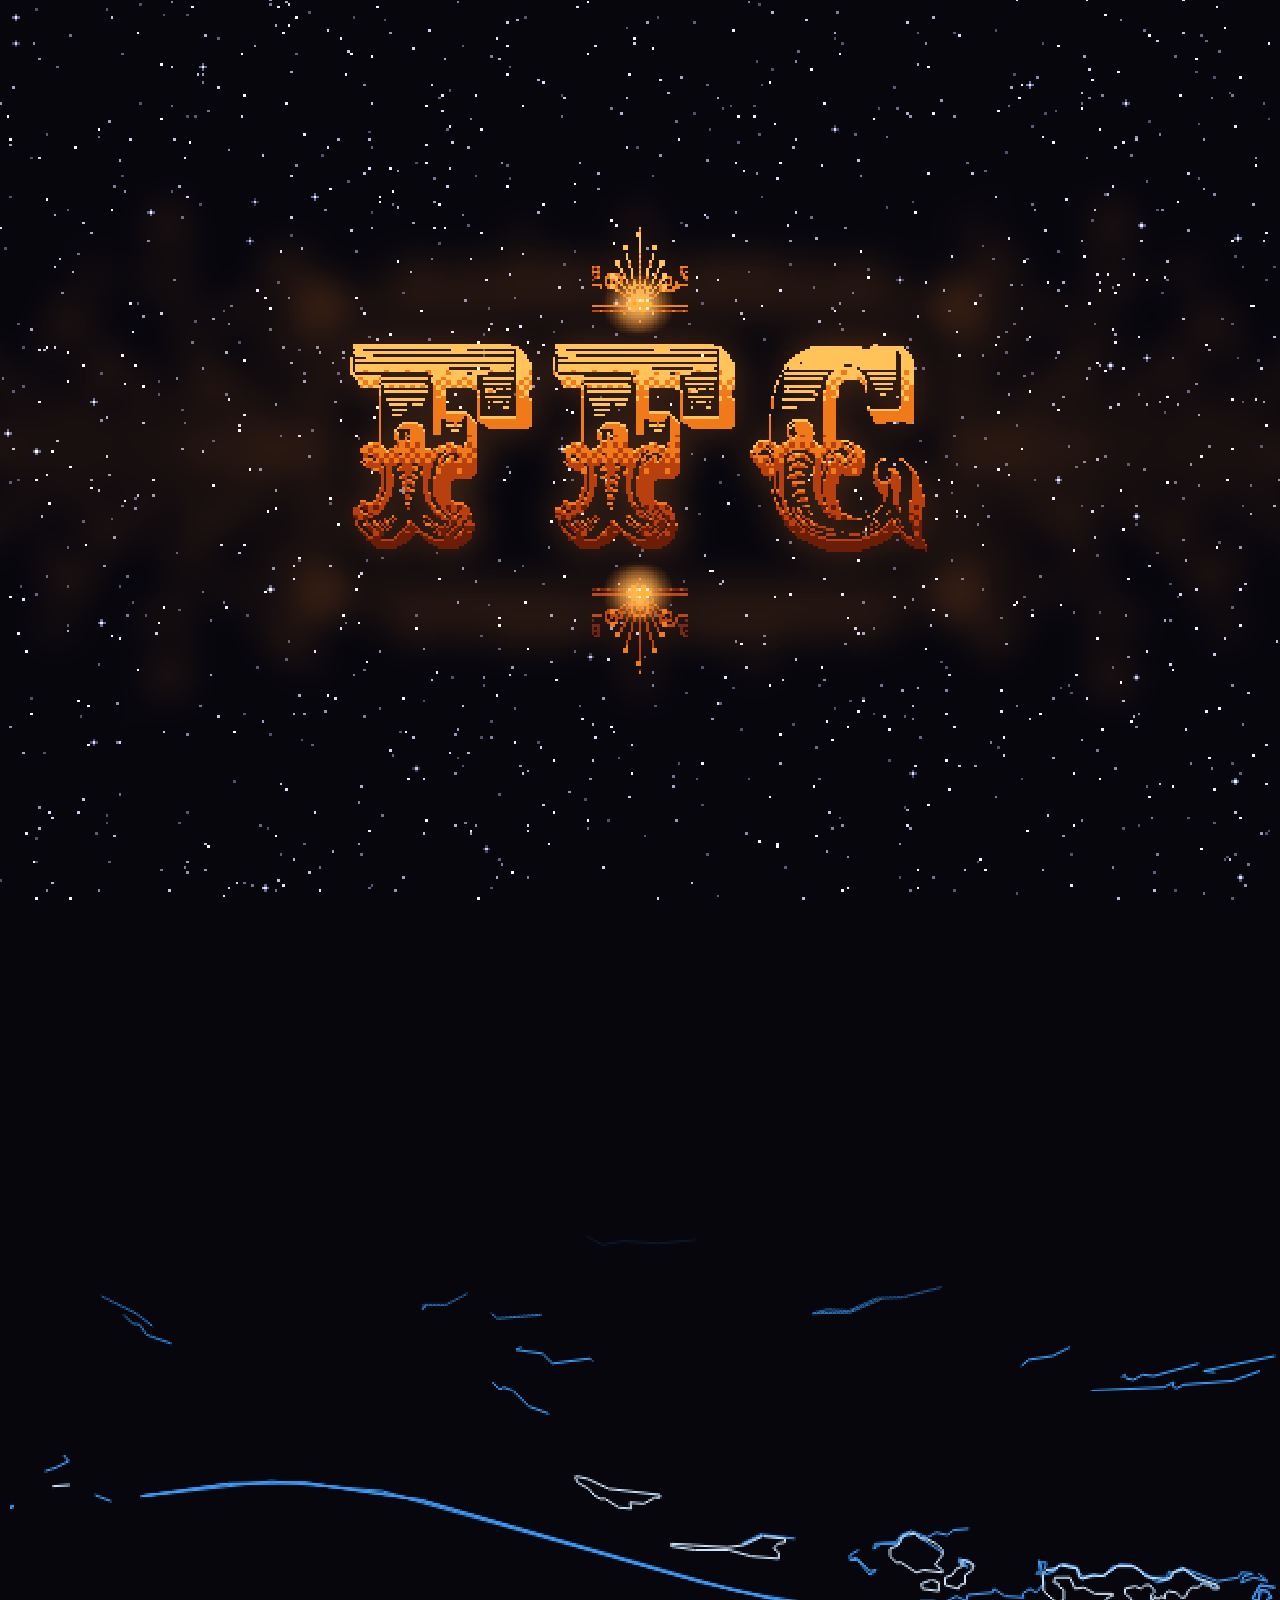
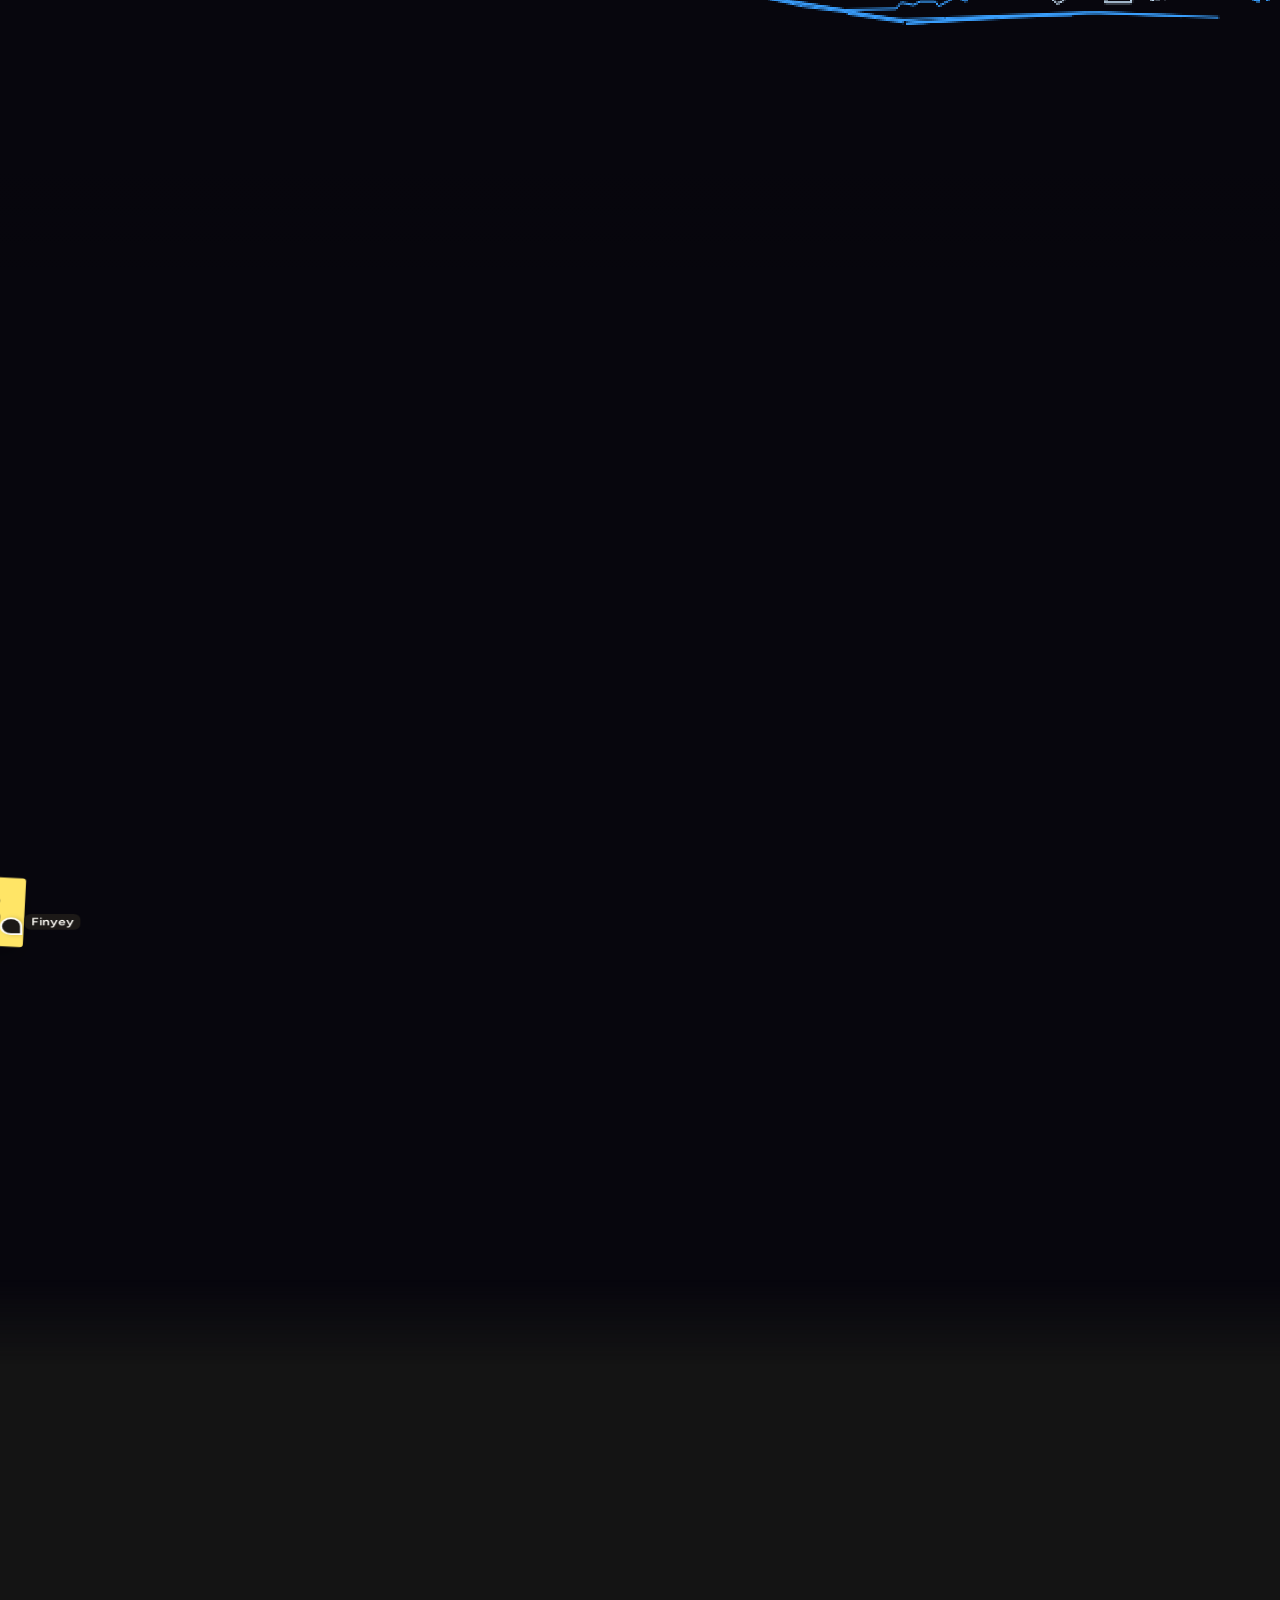
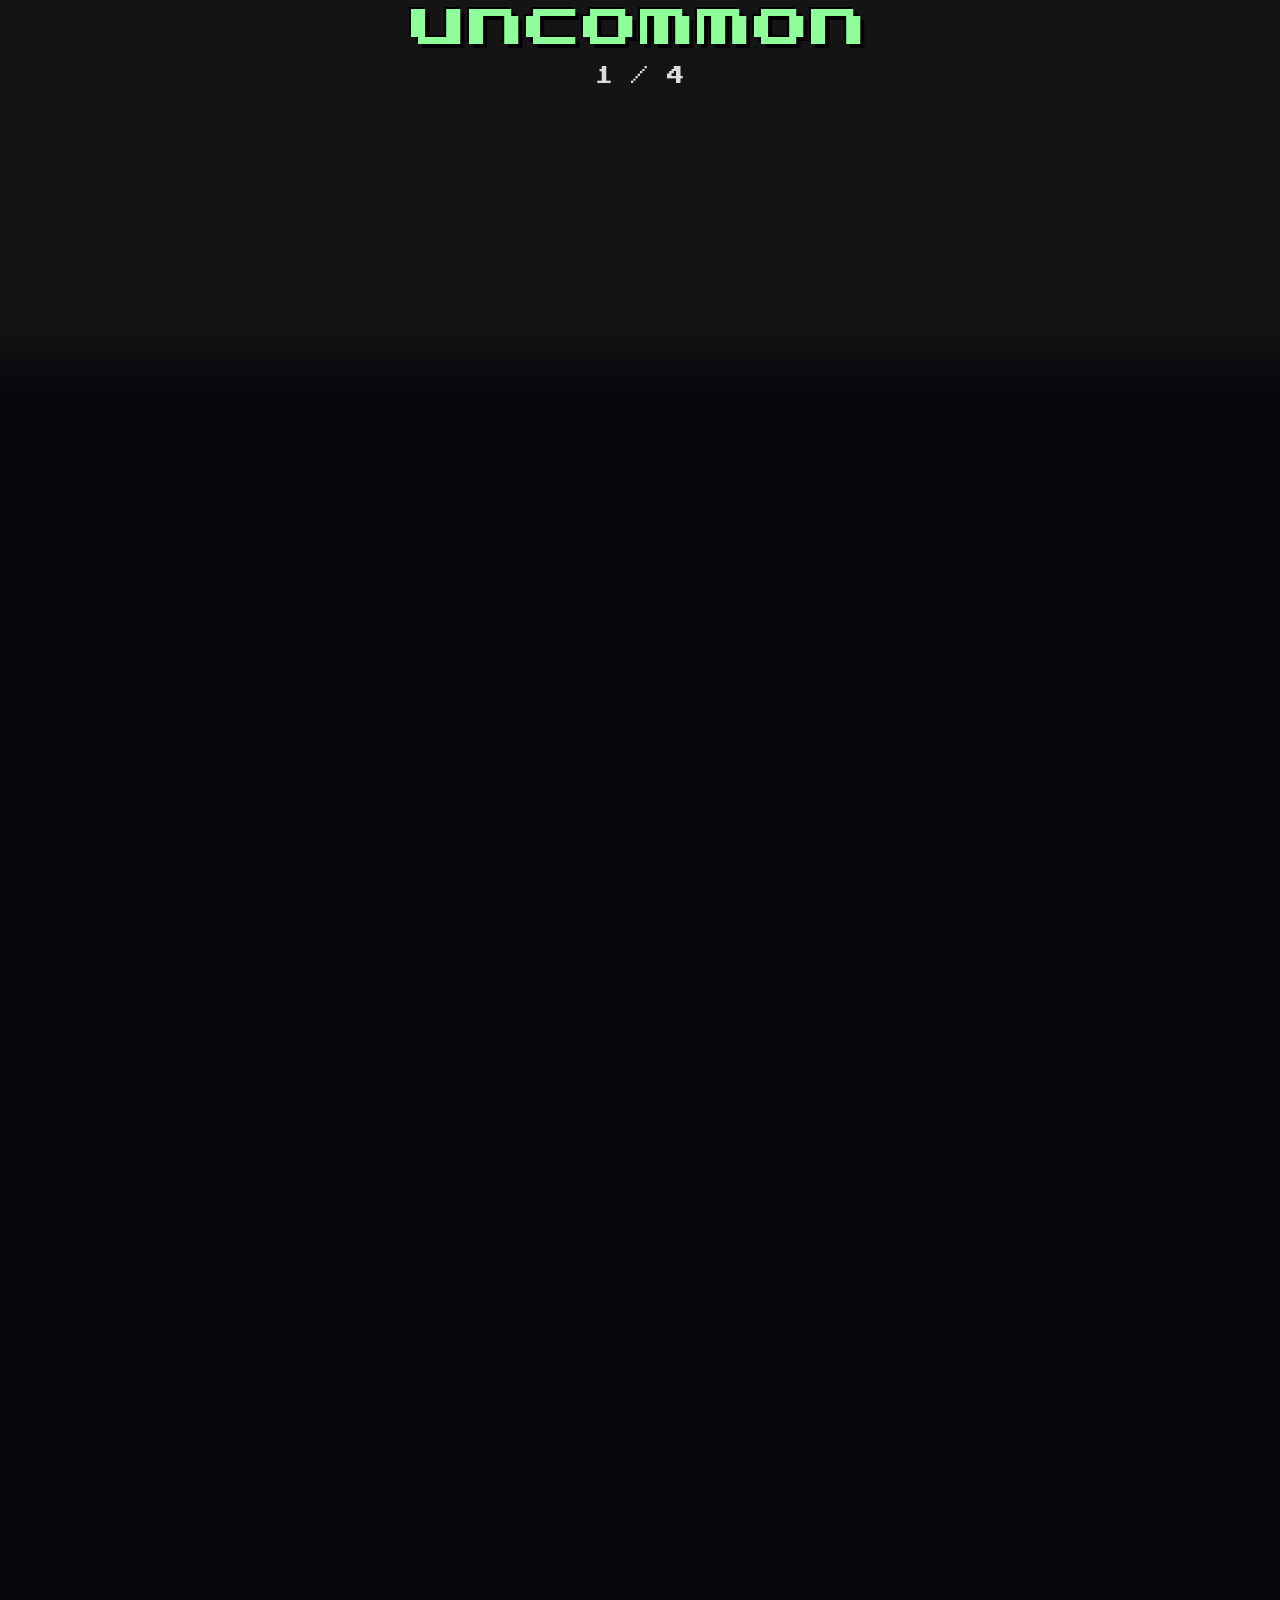
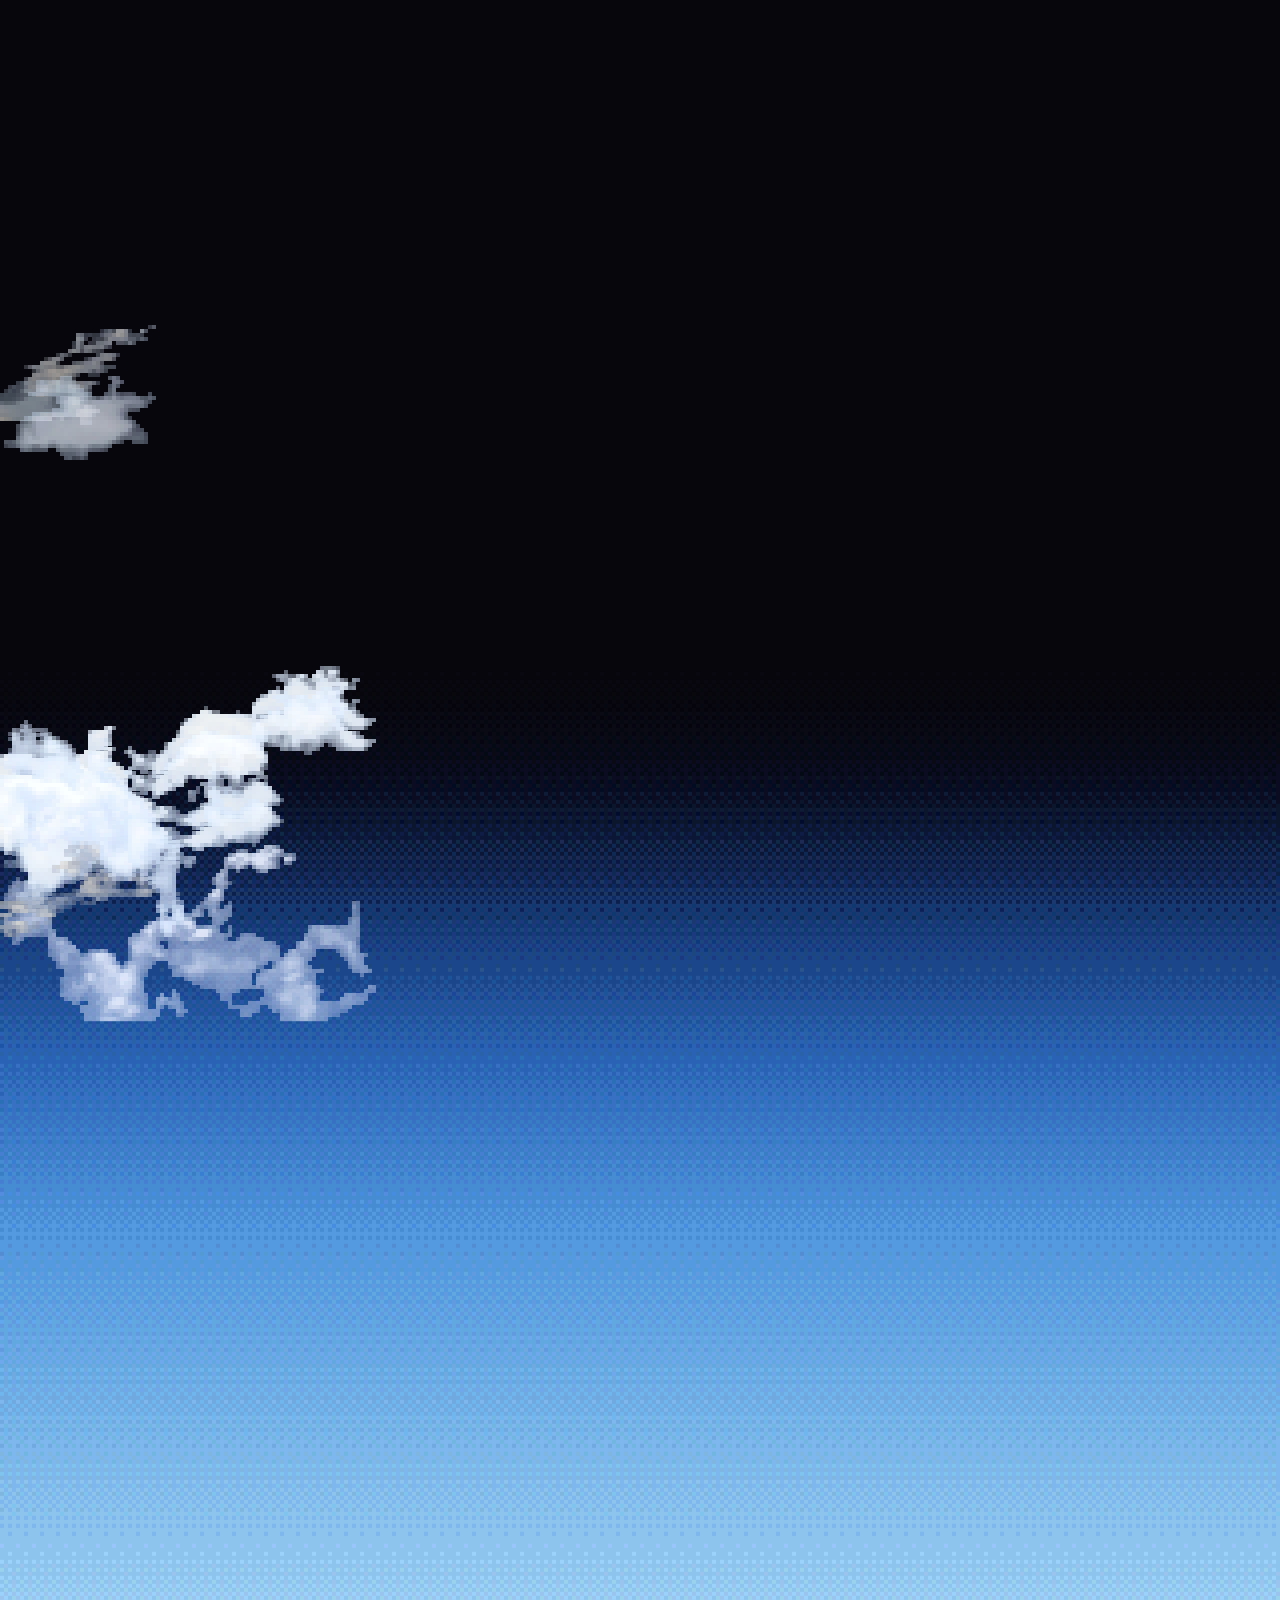
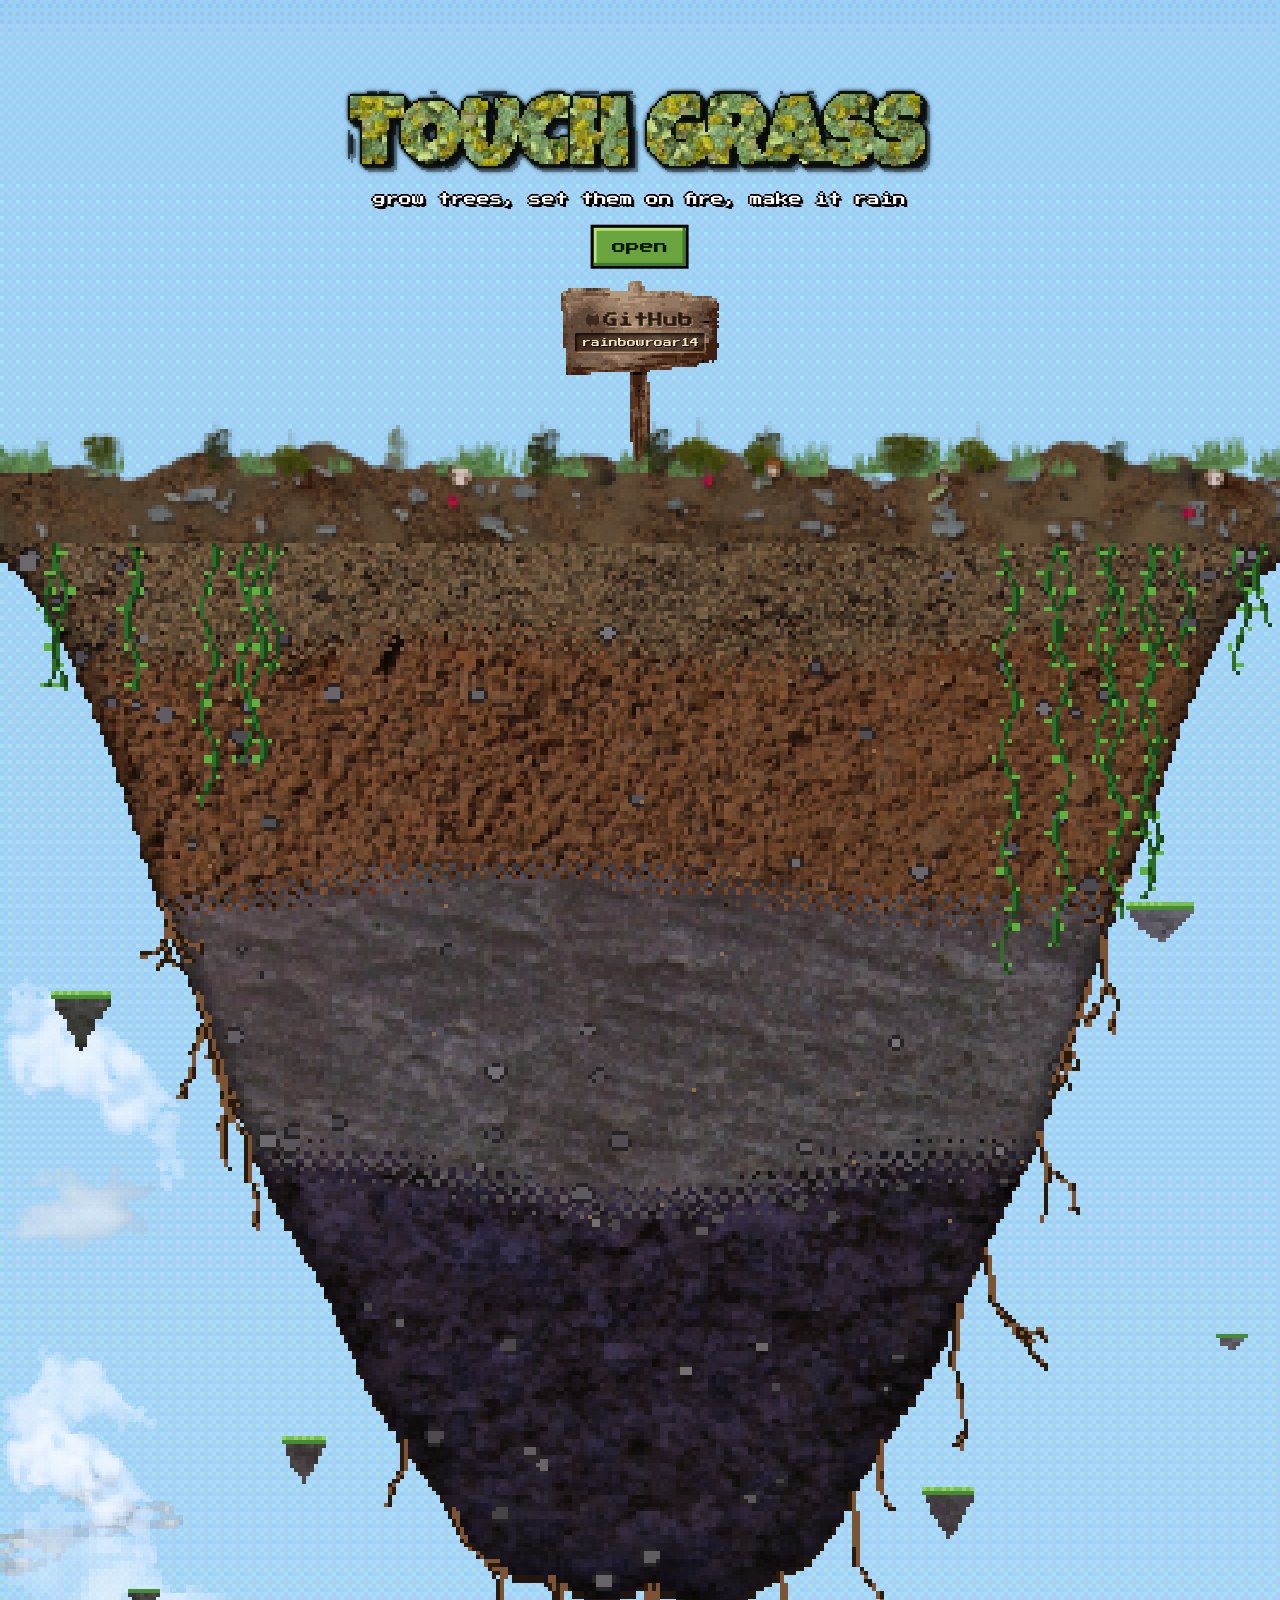
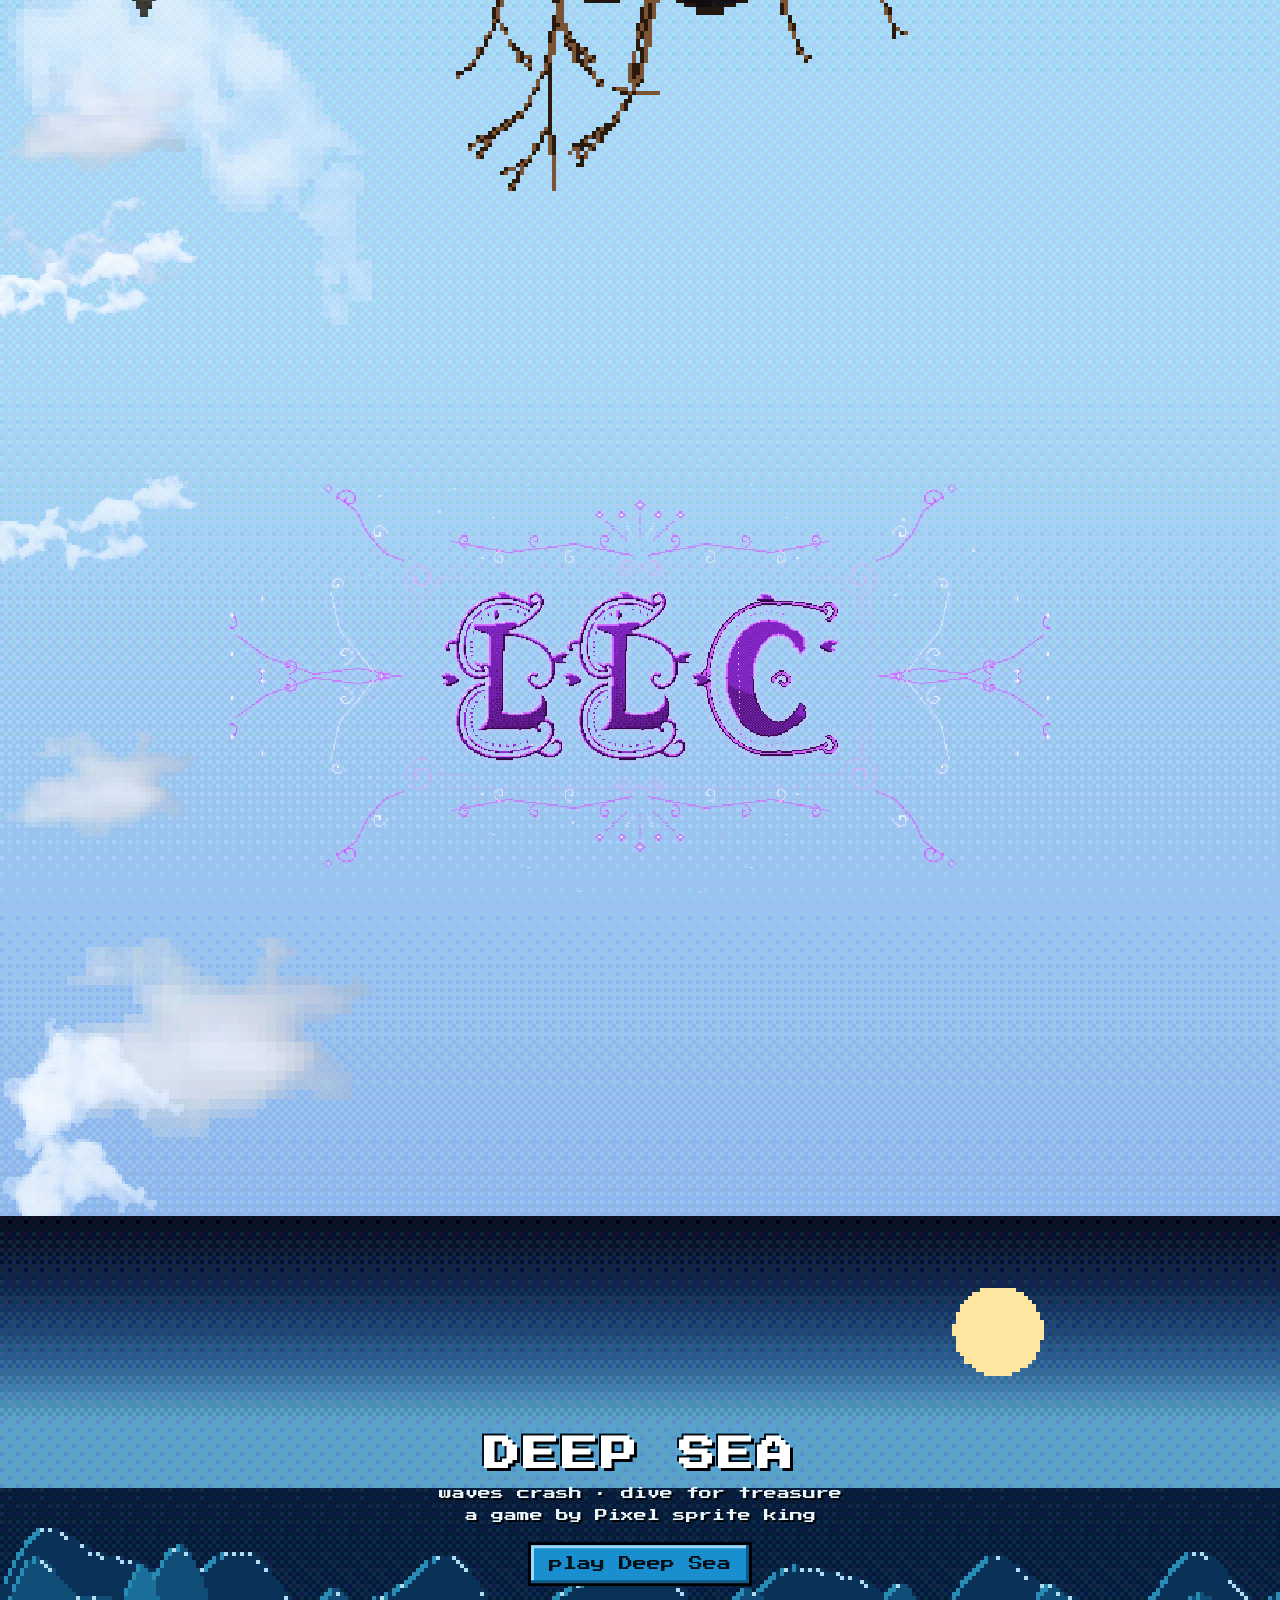
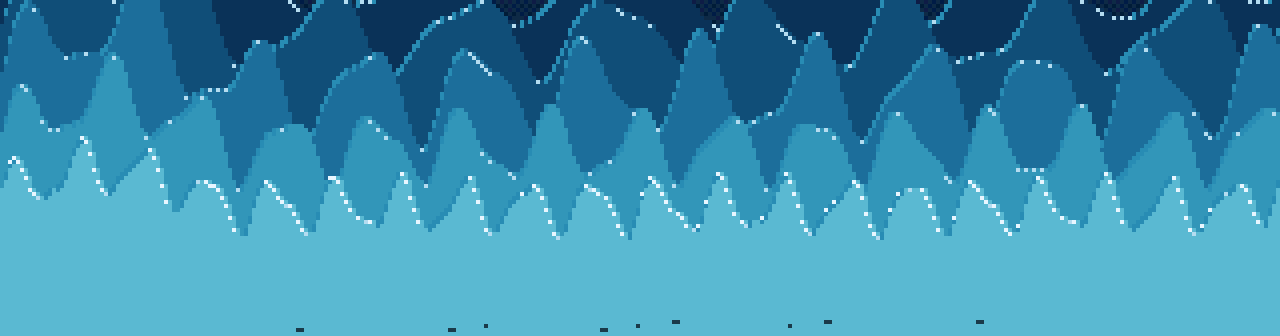
==== index.html @ b5d59c5d "Publish Cooper City hub and Deep Sea on GitHub Pages. Unpack the FFC rootsite at the repo root and t" ====
<!DOCTYPE html>
<html class="nojs" lang="en">
<head><script>document.documentElement.classList.remove("nojs")</script>
<meta charset="utf-8">
<meta name="viewport" content="width=900">
<title>FFC</title>
<link rel="icon" href="data:,">
<style>
html,body{margin:0;background:#07060d;overflow-x:hidden}
:root{--u:min(1vh,.5625vw);--ce:calc(calc(400 * var(--u)) + max(calc(100 * var(--u)),560px));--th:max(calc(74 * var(--u)),500px);--ic:calc(100vw * 470 / 480 + 20px);--ih:calc(var(--ic) * 2.5);--lh:max(calc(130 * var(--u)),1000px);--wh:max(calc(90 * var(--u)),720px)}
body{height:calc(var(--ce) + 900px + var(--th) + var(--ih) + var(--lh) + var(--wh))}
#hint{position:fixed;left:50%;bottom:28px;transform:translateX(-50%);color:#fff;font:500 13px/1.2 system-ui,-apple-system,'Segoe UI',Roboto,Helvetica,Arial,sans-serif;letter-spacing:.12em;text-transform:lowercase;text-align:center;opacity:0;transition:opacity .6s ease;pointer-events:none;user-select:none}
#hint svg{display:block;margin:6px auto 0;animation:bob 1.6s ease-in-out infinite}
@keyframes bob{0%,100%{transform:translateY(0)}50%{transform:translateY(5px)}}
canvas{position:fixed;inset:0;width:100vw;height:100vh;image-rendering:pixelated;image-rendering:crisp-edges;display:block}

#c{z-index:0}
#hint{z-index:3}
#sub{position:absolute;left:50%;transform:translateX(-50%);height:auto;image-rendering:pixelated;z-index:3;pointer-events:none;opacity:0;clip-path:inset(0 50% 0 50%);transition:opacity .4s steps(4),clip-path .7s steps(14)}
#sub.on{opacity:1;clip-path:inset(0 0 0 0)}
#scene{position:absolute;left:0;top:calc(170 * var(--u));width:100%;height:min(calc(92 * var(--u)),66.6vw);overflow:hidden;z-index:1;-webkit-mask-image:linear-gradient(to bottom,transparent 0%,rgba(0,0,0,.25) 6%,rgba(0,0,0,.7) 13%,#000 21%,#000 79%,rgba(0,0,0,.7) 87%,rgba(0,0,0,.25) 94%,transparent 100%);mask-image:linear-gradient(to bottom,transparent 0%,rgba(0,0,0,.25) 6%,rgba(0,0,0,.7) 13%,#000 21%,#000 79%,rgba(0,0,0,.7) 87%,rgba(0,0,0,.25) 94%,transparent 100%)}
/* pixel-style dithered band over the fades (static, cached by the compositor) */
#scene::before,#scene::after{content:'';position:absolute;left:0;right:0;height:14%;z-index:5;pointer-events:none;image-rendering:pixelated;background-image:url("data:image/svg+xml,%3Csvg xmlns='http://www.w3.org/2000/svg' width='4' height='4' shape-rendering='crispEdges'%3E%3Crect width='1' height='1' fill='%2307060d'/%3E%3Crect x='2' y='2' width='1' height='1' fill='%2307060d'/%3E%3C/svg%3E");background-size:4px 4px;opacity:.55}
#scene::before{top:3%}#scene::after{bottom:3%}
#sl,#sf,#sbg{position:absolute;inset:0;width:100%;height:100%;image-rendering:pixelated}
#sbg{object-fit:cover;opacity:0}
#scene.done #sbg{opacity:1}
#scene.done #sf{display:none}
#sf.flick{filter:invert(1) hue-rotate(160deg) saturate(3)}
#sf.flick2{filter:contrast(2.2) saturate(.2) brightness(1.3)}
#scr{position:absolute;inset:0;opacity:0;pointer-events:none;transition:opacity .8s}
#scene.done #scr{opacity:1;pointer-events:auto;cursor:pointer}
#boot{position:absolute;left:50%;bottom:9%;transform:translateX(-50%);width:min(340px,80vw);padding:8px 10px;background:#c0c0c0;box-shadow:inset -1px -1px #404040,inset 1px 1px #fff,inset -2px -2px #808080,inset 2px 2px #dfdfdf;font:12px "MS Sans Serif",Tahoma,sans-serif;color:#000;opacity:0;transition:opacity .2s}
#boot.on{opacity:1}
#boot .bar{margin-top:6px;height:16px;padding:2px;box-shadow:inset 1px 1px #808080,inset -1px -1px #fff;background:#fff}
#bfill{height:100%;width:0;background:repeating-linear-gradient(90deg,#000080 0 10px,transparent 10px 12px)}
#clouds,#clouds2{position:absolute;inset:0;width:100%;height:100%;pointer-events:none;will-change:transform,opacity;animation:drift 22s ease-in-out infinite alternate}
#clouds2{animation:drift2 26s ease-in-out infinite alternate,morph 9s ease-in-out infinite alternate;opacity:0}
@keyframes drift{0%{transform:translate(-6px,0) scale(1)}100%{transform:translate(8px,-2px) scale(1.015)}}
@keyframes drift2{0%{transform:translate(5px,-1px) scale(1.01)}100%{transform:translate(-7px,1px) scale(1)}}
@keyframes morph{0%{opacity:0}100%{opacity:.85}}
#cta{position:absolute;left:0;right:0;top:50%;display:flex;flex-direction:column;align-items:center;gap:16px;pointer-events:none}
#cae{margin:0;font:800 clamp(26px,4.6vw,60px)/1 "Baloo 2",system-ui,sans-serif;color:#fff;text-shadow:0 3px 0 rgba(0,0,60,.35),0 6px 18px rgba(0,0,0,.45);white-space:nowrap}
#cae span{display:inline-block;opacity:0;transform:scale(0) translateY(20px)}
#cae span.on{animation:pop .55s cubic-bezier(.2,1.6,.4,1) forwards}
@keyframes pop{0%{opacity:0;transform:scale(0) translateY(20px)}60%{opacity:1;transform:scale(1.25) translateY(-4px)}100%{opacity:1;transform:scale(1) translateY(0)}}
#go{display:inline-block;padding:9px 20px;background:#000080;color:#fff;text-decoration:none;font:700 15px Tahoma,"Segoe UI",sans-serif;box-shadow:inset -2px -2px #00004a,inset 2px 2px #3d6cff,3px 3px 0 #000}
#go:hover{background:#1084d0}#go:focus-visible{outline:2px dotted #fff;outline-offset:3px}
#go{opacity:0;transform:scale(0);pointer-events:none}
#go.on{pointer-events:auto;animation:bounce .7s cubic-bezier(.2,1.8,.4,1) forwards}
@keyframes bounce{0%{opacity:0;transform:scale(0)}55%{opacity:1;transform:scale(1.18)}75%{transform:scale(.94)}100%{opacity:1;transform:scale(1)}}
#scr.played .clickhint{display:none}
.clickhint{position:absolute;left:50%;transform:translateX(-50%);bottom:24%;color:#fff;font:600 12px/1 system-ui,sans-serif;letter-spacing:.12em;text-transform:lowercase;text-shadow:0 1px 3px rgba(0,0,0,.6);opacity:.8;animation:hp 1.6s ease-in-out infinite;pointer-events:none}
@keyframes hp{0%,100%{opacity:.35}50%{opacity:.9}}

#sticky{position:absolute;left:0;top:calc(290 * var(--u));width:100%;height:max(calc(100 * var(--u)),560px);overflow:hidden;z-index:1;font-family:"Patrick Hand",cursive}
#sboard{position:absolute;inset:0;background-color:#fff;background-image:radial-gradient(#e7e5e4 1.3px,transparent 1.3px);background-size:28px 28px;opacity:0;transition:opacity .25s}

#splat{position:absolute;inset:0;width:100%;height:100%;z-index:2;pointer-events:none;image-rendering:auto}
#sword{position:absolute;inset:0;z-index:4;pointer-events:none}
.lnote{position:absolute;left:0;top:0;width:var(--ns,80px);height:var(--ns,80px);display:grid;place-items:center;font-size:calc(var(--ns,80px)*.68);line-height:1;color:#1c1917;border-radius:3px;box-shadow:0 1px 0 rgba(28,25,23,.05),0 10px 22px rgba(0,0,0,.28);opacity:0;will-change:transform}
.mouse{position:absolute;left:0;top:0;z-index:5;pointer-events:none;opacity:0;will-change:transform;transform-origin:0 0}
.mc{display:block;width:16px;height:16px;border-radius:99px 99px 99px 2px;transform:rotate(-90deg);background:#1c1917;box-shadow:0 0 0 2px #fffef8,0 2px 6px rgba(0,0,0,.35)}
.mn{position:absolute;left:20px;top:-6px;padding:2px 6px;border-radius:6px;background:#1c1917;color:#fffef8;font:600 12px Figtree,"Segoe UI",sans-serif;white-space:nowrap}
#sextras{position:absolute;inset:0;z-index:3;opacity:0;pointer-events:none}
#sticky.done #sextras{opacity:1;pointer-events:auto}
#sextras>*{position:absolute;transform:translate(-50%,-50%) rotate(var(--r)) scale(var(--es,1));opacity:0}


.memew img{display:block}.meme{width:clamp(70px,11vw,140px);filter:drop-shadow(0 8px 14px rgba(28,25,23,.25))}
.tnote{width:clamp(130px,17vw,200px);padding:12px 14px 14px;border-radius:3px;color:#1c1917;font-size:clamp(17px,1.8vw,22px);line-height:1.2;box-shadow:0 1px 0 rgba(28,25,23,.05),0 14px 30px rgba(28,25,23,.16)}
#ttt{display:grid;grid-template-columns:repeat(3,1fr);gap:4px;margin:6px 0}
#ttt button{aspect-ratio:1;border:0;border-radius:4px;background:rgba(255,255,255,.7);font:inherit;font-size:clamp(20px,2.4vw,30px);color:#1c1917;cursor:pointer;padding:0}
#ttt button:hover{background:#fff}
.trow{display:flex;justify-content:space-between;align-items:center;font-size:.8em}
#tttr{border:0;border-radius:6px;background:#1c1917;color:#fffef8;font:600 12px Figtree,sans-serif;padding:4px 8px;cursor:pointer}
a.sblink{display:block;text-decoration:none;cursor:pointer;text-align:center}
a.sblink b{display:inline-block;margin-top:8px;padding:6px 12px;border-radius:8px;background:#1c1917;color:#fffef8;font:700 14px Figtree,sans-serif}

#doodle{position:absolute;inset:0;width:100%;height:100%;z-index:3;pointer-events:none;overflow:visible}
#doodle path{fill:none;stroke:#1c1917;stroke-linecap:round;stroke-linejoin:round}
#sextras{z-index:4}#sword{z-index:5}.mouse{z-index:6}
.tape{position:absolute;left:50%;top:-12px;width:64px;height:20px;margin-left:-32px;background:rgba(255,236,170,.78);box-shadow:0 1px 2px rgba(0,0,0,.15);transform:rotate(var(--tr)) scale(1.8);opacity:0;transition:transform .22s cubic-bezier(.3,1.8,.5,1),opacity .12s;pointer-events:none;clip-path:polygon(0 8%,4% 0,8% 10%,12% 0,100% 0,96% 12%,100% 24%,96% 50%,100% 76%,96% 90%,100% 100%,0 100%,4% 85%,0 70%,4% 50%,0 30%)}
.taped .tape{opacity:1;transform:rotate(var(--tr)) scale(1)}
.marker .pen{position:absolute;left:8px;top:8px;width:7px;height:34px;border-radius:3px 3px 1px 1px;background:linear-gradient(#1c1917 0 18%,#e11d48 18% 82%,#1c1917 82%);transform:rotate(-35deg);transform-origin:50% 0}


#casino{position:absolute;left:0;top:calc(400 * var(--u));width:100%;height:max(calc(100 * var(--u)),560px);overflow:hidden;z-index:1;color:#fff;font-family:"Times New Roman",Georgia,serif;
 background:#141414;-webkit-mask-image:linear-gradient(to bottom,transparent,#000 12%,#000 90%,transparent);mask-image:linear-gradient(to bottom,transparent,#000 12%,#000 90%,transparent)}
#rfx{position:absolute;inset:0;width:100%;height:100%;image-rendering:pixelated;pointer-events:none;z-index:2}
#rdark{position:absolute;inset:0;background:#000;opacity:0;transition:opacity .5s;pointer-events:none;z-index:1}
#casino.dark #rdark{opacity:.85}
#rroll{position:absolute;left:0;right:0;top:50%;transform:translateY(-50%);text-align:center;z-index:3;pointer-events:none}
#rroll .nm{font-family:"Press Start 2P",monospace;font-size:clamp(20px,4.4vw,60px);line-height:1;letter-spacing:.02em;text-transform:lowercase}
#rroll .od{margin-top:16px;font:clamp(11px,1.5vw,18px) "Press Start 2P",monospace;color:#dcdcdc}
#rroll.tick .nm{animation:tk .12s steps(3)}@keyframes tk{from{transform:translateY(-14px) scale(1.06);opacity:.4}to{transform:none;opacity:1}}
#casino.reveal #rroll{opacity:0;transition:opacity .2s}
#rres{position:absolute;left:50%;top:50%;transform:translate(-50%,-50%);text-align:center;z-index:4;opacity:0;pointer-events:none;width:94%;font-family:"Press Start 2P",monospace}
#casino.done #rres{opacity:1;pointer-events:auto}
#rres .tm{position:relative;margin:10px auto 8px;width:min(100%,calc((calc(100 * var(--u)) - 250px)*2),940px);aspect-ratio:2/1}
#rres .tm>img,#rres .tm .sp{position:absolute;inset:0;width:100%;height:100%;image-rendering:pixelated;pointer-events:none;will-change:transform}
#rres .colL,#rres .colR,#rres .steps{transform:translateY(140vh)}#rres .ped{transform:translateY(-140vh)}#rres .quartz{opacity:0}
#rres .sp b{position:absolute;width:2.2%;aspect-ratio:1;background:url(px/spark.png?v=3399ee1e) 0 0/100% 100%;image-rendering:pixelated;transform:scale(0);animation:tw 1.6s steps(4) infinite}
@keyframes tw{0%,100%{transform:scale(0)}50%{transform:scale(1)}}
#rres .sp{opacity:0}
#rres .shine{position:absolute;inset:0;pointer-events:none;-webkit-mask:url(px/quartz.png?v=ebd9439c) 0 0/100% 100%;mask:url(px/quartz.png?v=ebd9439c) 0 0/100% 100%;overflow:hidden;opacity:0}
#rres .shine::before{content:"";position:absolute;top:0;bottom:0;width:14%;background:#fff;transform:translateX(-120%) skewX(-20deg);animation:sw 3s 2.2s steps(24) infinite;will-change:transform}
@keyframes sw{0%{transform:translateX(-120%) skewX(-20deg)}60%,100%{transform:translateX(820%) skewX(-20deg)}}
#rres .tm a{position:absolute;left:18.75%;top:38.75%;width:62.5%;display:block;transition:transform .2s steps(3);opacity:0}
#rres .tm a img{display:block;width:100%;image-rendering:pixelated;filter:none}
#rres .tm a:hover,#rres .tm a:focus-visible{transform:scale(1.07);outline:none}
#rres .tm a:hover img,#rres .tm a:focus-visible img{filter:brightness(1.25)}
#casino.done #rres .colL{animation:rise .6s cubic-bezier(.2,.9,.3,1.05) forwards}
#casino.done #rres .colR{animation:rise .6s .08s cubic-bezier(.2,.9,.3,1.05) forwards}
#casino.done #rres .steps{animation:rise .45s cubic-bezier(.2,.9,.3,1) forwards}
#casino.done #rres .ped{animation:drop .45s .62s cubic-bezier(.5,0,.75,1.25) forwards}
#casino.done #rres .quartz{animation:cry .5s 1.05s steps(5) forwards}
#casino.done #rres .sp,#casino.done #rres .shine{animation:fi .3s 1.15s steps(3) forwards}
#casino.done #rres .tm a{animation:fi .4s 1.3s steps(4) forwards}
#casino.done #rres .lbl,#casino.done #rres .after{animation:fi .4s 1.4s steps(4) forwards}
#rres .lbl,#rres .after{opacity:0}
@keyframes rise{from{transform:translateY(140vh)}to{transform:none}}
@keyframes drop{from{transform:translateY(-140vh)}to{transform:none}}
@keyframes cry{from{opacity:0;clip-path:inset(100% 0 0 0)}to{opacity:1;clip-path:inset(0)}}
@keyframes fi{to{opacity:1}}
#rres .lbl{text-transform:uppercase;font-size:clamp(10px,1.3vw,16px);letter-spacing:.2em;color:#2de65f;text-shadow:3px 3px 0 #000}
#rres .odds{font-size:clamp(18px,2.6vw,34px);color:#ffd44a;text-shadow:3px 3px 0 #3a2200,-1px -1px 0 #000}
#rres .hint{margin-top:10px;font-size:clamp(9px,1vw,12px);color:#f4f4f4}
#rres .hint span{animation:hb 1.2s steps(2) infinite}
@keyframes hb{50%{opacity:.3}}
#rres #ragain{display:inline-block;text-decoration:none;margin-top:12px;padding:10px 14px;border:0;box-shadow:0 0 0 3px #1a0c00,inset -3px -3px 0 #8a5600,inset 3px 3px 0 #fff3b0;background:#ffd44a;color:#1a0c00;font:12px "Press Start 2P",monospace;cursor:pointer}
#rres #ragain:hover{background:#ffe68a}#rres #ragain:active{transform:translateY(2px)}
#tree{position:absolute;left:0;top:calc(var(--ce) + 900px);width:100%;height:max(calc(74 * var(--u)),500px);overflow:hidden;z-index:1;background:transparent;font-family:"Press Start 2P",monospace;color:#fff;
}
#tgnd{position:absolute;left:0;right:0;bottom:0;height:calc(32 * var(--tpx,4px));background:url(stock/ground-px.png?v=dcd7b0ba) 0 100%/auto 100% repeat-x;image-rendering:pixelated;z-index:2;pointer-events:none}
#gh{position:absolute;left:50%;width:var(--sw,150px);aspect-ratio:64/85;margin-left:calc(var(--sw,150px) / -2);bottom:var(--sb,40px);z-index:1;opacity:0;transition:opacity .6s 2.4s;transform-origin:50% 100%;will-change:transform}
#tree.on #gh{opacity:1}
#gh img{position:absolute;inset:0;width:100%;height:100%;image-rendering:pixelated;pointer-events:none}
#gh .board{position:absolute;left:7%;right:7%;top:7%;height:35%;display:flex;flex-direction:column;align-items:center;justify-content:center;gap:7%}
/* carved into the wood: translucent dark fill lets the grain show, inner shadow top-left, light lip bottom-right */
#gh .t{display:flex;align-items:center;gap:.3em;font-size:calc(var(--sw,150px) * .092);color:rgba(28,13,4,.72);text-shadow:-1px -1px 0 rgba(0,0,0,.55),1px 1px 0 rgba(255,222,175,.42);transition:color .2s}
#gh .t i{width:.9em;height:.9em;background:rgba(28,13,4,.72);filter:drop-shadow(1px 1px 0 rgba(255,222,175,.42));clip-path:polygon(15% 0,35% 15%,65% 15%,85% 0,100% 30%,100% 70%,65% 100%,65% 80%,35% 80%,35% 100%,0 70%,0 30%)}
#gh a{display:inline-block;padding:.55em .7em;background:rgba(30,14,4,.5);color:#f6e3bd;text-decoration:none;font-size:calc(var(--sw,150px) * .056);border-radius:2px;
 box-shadow:inset 2px 2px 3px rgba(0,0,0,.75),inset -1px -1px 0 rgba(255,222,175,.3),1px 1px 0 rgba(255,222,175,.35);text-shadow:1px 1px 0 #000;transition:background .2s,color .2s}
#gh a:hover,#gh a:focus-visible{background:rgba(255,196,110,.32);color:#fff;outline:none}
#gh:hover .t{color:rgba(60,30,8,.9)}
#tmid h2{margin:0;line-height:0}#tmid h2 img{width:min(100%,720px);height:auto;image-rendering:pixelated;filter:drop-shadow(0 0 2px #000) drop-shadow(3px 4px 0 rgba(0,0,0,.55))}
#skyw{position:absolute;left:0;width:100%;top:calc(var(--ce) + 140px);height:calc(760px + var(--th) + var(--ih) + var(--lh));overflow:hidden;z-index:1;pointer-events:none}
#tsky{position:absolute;left:0;width:100%;top:320px;height:calc(100% + 380px);pointer-events:none;will-change:transform}
#skyc{position:absolute;left:0;top:0;width:100%;height:100%;image-rendering:pixelated}
#tsky img{position:absolute;left:0;width:calc(var(--w) * var(--tpx,4px));image-rendering:pixelated;will-change:transform;animation:cdrift var(--d) linear infinite;animation-delay:var(--dl)}
#tsky .cl{position:absolute;inset:0;will-change:transform}
#tsky.idle img{animation-play-state:paused}
@keyframes cdrift{from{transform:translateX(-30vw)}to{transform:translateX(110vw)}}
#tree,#isl{animation:bob 6s steps(3) infinite alternate}#isl.idle,#tree.idle{animation-play-state:paused}
@keyframes bob{from{transform:translateY(-6px)}to{transform:translateY(6px)}}
#isl{position:absolute;left:0;width:100%;top:calc(var(--ce) + 900px + var(--th));height:var(--ih);z-index:1;pointer-events:none}
#islc{position:absolute;left:0;top:0;width:100%;height:var(--ic);will-change:transform}#islc.push{animation:ipush .2s steps(2) infinite}@keyframes ipush{50%{transform:translateX(1px)}}
#islc .dust{left:0;top:0;width:100%;height:100%;z-index:2}#isl .base{left:0;top:-2px;width:100%;height:auto}#isl canvas{position:absolute;image-rendering:pixelated}
#isl .bit{width:calc(var(--w) * 100vw / 480);animation:bob2 var(--d) steps(5) infinite alternate;animation-delay:var(--dl)}#isl.idle .bit{animation-play-state:paused}
@keyframes bob2{from{transform:translateY(-10px)}to{transform:translateY(10px)}}
#llc{position:absolute;left:0;width:100%;top:calc(var(--ce) + 900px + var(--th) + var(--ih));height:var(--lh);z-index:2;font-family:"Press Start 2P",monospace;color:#fff;overflow:hidden}
#llc .back{position:absolute;left:50%;top:50%;width:min(130vw,1300px);height:min(78vw,760px);transform:translate(-50%,-50%);image-rendering:pixelated;pointer-events:none}
#llc .core{position:absolute;left:50%;top:46%;z-index:3;transform:translate(-50%,-50%);width:min(66vw,820px);text-align:center}
#llc .lw{position:relative;display:block;transition:transform .3s steps(3)}#llc .lw:hover,#llc .lw:focus-visible{transform:translateY(-6px) scale(1.03);outline:none}#llc .lw:hover .logo{filter:brightness(1.8) drop-shadow(0 0 3px rgba(230,200,255,1))}
#llc .hint{position:absolute;left:50%;bottom:-6%;transform:translateX(-50%);font-size:11px;color:#fff;text-shadow:2px 2px 0 #000;opacity:0;transition:opacity .3s;white-space:nowrap;pointer-events:none}#llc .lw:hover .hint,#llc .lw:focus-visible .hint{opacity:.95}
#llc .core{animation:lfloat 5s steps(10) infinite alternate}#llc.idle .core{animation-play-state:paused}@keyframes lfloat{from{margin-top:-8px}to{margin-top:10px}}#llc .lw::before{content:"";position:absolute;inset:18% 20%;background:radial-gradient(closest-side,rgba(190,120,255,.55),rgba(190,120,255,0));opacity:0;will-change:opacity}
#llc.in .lw::before{animation:lglow 2.6s 1.3s ease-in-out infinite alternate}
#llc .logo{position:relative;width:100%;height:auto;image-rendering:pixelated;clip-path:inset(0 50% 0 50%);opacity:0;filter:brightness(1.9) drop-shadow(0 0 3px rgba(225,190,255,.95))}
#llc.in .logo{animation:lgon 1.3s steps(22) forwards}
@keyframes lgon{0%{clip-path:inset(0 50% 0 50%);opacity:.2}100%{clip-path:inset(0 0 0 0);opacity:1}}
@keyframes lglow{from{opacity:.35}to{opacity:1}}
#llc .rift,#llc .riftg,#llc .riftfx{position:absolute;left:0;top:0;width:100%;height:100%;image-rendering:pixelated;pointer-events:none}
#llc .rift{z-index:1}#llc .riftg{z-index:0;opacity:0}#llc .riftfx{z-index:4;opacity:0;transition:opacity .3s}
#llc.done .riftg{animation:rpulse 2.4s steps(6) infinite alternate}#llc.done .riftfx{opacity:1}
@keyframes rpulse{from{opacity:.35}to{opacity:1}}
#llc .flash{position:absolute;inset:0;background:#f4dcff;opacity:0;pointer-events:none;z-index:5}
#llc .flash.go{animation:rflash .35s steps(3)}@keyframes rflash{0%{opacity:.55}100%{opacity:0}}
#llc.shk .core,#llc.shk .rift,#llc.shk .cards{animation:rshk .25s steps(4)}
@keyframes rshk{0%{transform:translate(4px,-2px)}33%{transform:translate(-4px,3px)}66%{transform:translate(3px,2px)}100%{transform:none}}
#llc.shk .core{animation:rshk2 .25s steps(4)}@keyframes rshk2{0%{transform:translate(calc(-50% + 4px),calc(-50% - 2px))}50%{transform:translate(calc(-50% - 4px),calc(-50% + 3px))}100%{transform:translate(-50%,-50%)}}
#llc .shards{position:absolute;inset:0;z-index:2;pointer-events:none}
#llc .shards i{position:absolute;width:var(--s);height:var(--s);background:var(--c);opacity:0}
#llc.done .shards i{animation:shard var(--d) steps(12) infinite;animation-delay:var(--dl)}
@keyframes shard{0%{opacity:0;transform:translate(0,0)}20%{opacity:1}100%{opacity:0;transform:translate(var(--dx),var(--dy))}}
#llc.idle .shards i,#llc.idle .riftg,#llc.idle .st .f{animation-play-state:paused}
#llc .cards{position:absolute;inset:0;z-index:2}#llc.fail .st,html.nojs #llc .st{visibility:visible;opacity:1;transform:rotate(var(--rot))}
#llc .st{position:absolute;visibility:hidden;left:var(--x);top:var(--y);width:var(--cw);text-decoration:none;color:#fff;opacity:0;transform:rotate(var(--rot)) scale(.15);transition:opacity .25s,transform .7s cubic-bezier(.2,1.5,.4,1)}
#llc .st.out{visibility:visible;opacity:1;transform:rotate(var(--rot)) scale(1)}
#llc .st .f{display:block;animation:trem 1.8s steps(1) infinite}
@keyframes trem{0%{transform:none}25%{transform:translate(1px,0)}50%{transform:translate(0,1px)}75%{transform:translate(-1px,0)}}
#llc .st .card{display:block;background:#12061f;border:3px solid #000;box-shadow:0 0 0 3px #e9c8ff,0 0 0 6px #000,0 0 18px 8px rgba(214,70,255,.75),0 0 46px 14px rgba(120,40,220,.55);line-height:0}
#llc .st .card img{width:100%;height:auto;image-rendering:pixelated}
#llc .st .card.sp{background:radial-gradient(#3a1d63,#12061f);padding:8px}
#llc .st .card.tx{line-height:1.5;padding:12px 10px;font-size:10px;text-align:left;background:#fff6ee;color:#160822}#llc .st .card.tx b{display:block;font-size:8px;color:#5a2596;margin-bottom:6px}
#llc .st .cap{display:block;margin-top:12px;font-size:9px;line-height:1.5;text-align:center;text-shadow:2px 2px 0 #000,0 0 8px #000}
#llc .st:hover .card,#llc .st:focus-visible .card{box-shadow:0 0 0 3px #fff,0 0 0 6px #000,0 0 26px 12px rgba(255,93,220,.9)}#llc .st:focus-visible{outline:none}
#tcv{position:absolute;inset:0;width:100%;height:100%;image-rendering:pixelated}
#tmid{position:absolute;left:50%;top:33%;transform:translate(-50%,-50%);text-align:center;width:min(46%,620px);z-index:3;opacity:0;transition:opacity .8s 1.6s,transform .8s 1.6s}
#tree.on #tmid{opacity:1;transform:translate(-50%,-56%)}

#tmid p{margin:14px 0 18px;font-size:clamp(9px,1vw,13px);line-height:1.6;color:#fff;text-shadow:2px 0 0 #000,-2px 0 0 #000,0 2px 0 #000,0 -2px 0 #000,2px 2px 0 #000,3px 3px 0 #000}
#tmid a{display:inline-block;padding:12px 18px;background:#6aa43e;color:#0b1a08;text-decoration:none;font-size:clamp(11px,1.1vw,14px);box-shadow:0 0 0 3px #000,inset -3px -3px 0 #3d7a2c,inset 3px 3px 0 #b8e27a}
#tmid a:hover,#tmid a:focus-visible{background:#86bf52;outline:none}


#waves{position:absolute;left:0;width:100%;top:calc(var(--ce) + 900px + var(--th) + var(--ih) + var(--lh));height:var(--wh);z-index:2;overflow:hidden;font-family:"Press Start 2P",monospace;color:#fff;background:#061222}
#wcv{position:absolute;inset:0;width:100%;height:100%;image-rendering:pixelated;image-rendering:crisp-edges;pointer-events:none}
#wmid{position:absolute;left:50%;top:42%;transform:translate(-50%,-50%);text-align:center;width:min(88%,640px);z-index:3;opacity:0;transition:opacity .7s steps(8),transform .7s steps(8);pointer-events:none}
#waves.on #wmid{opacity:1;transform:translate(-50%,-56%);pointer-events:auto}
#wmid h2{margin:0 0 10px;font-size:clamp(18px,3.2vw,36px);letter-spacing:.08em;text-transform:uppercase;color:#fff;text-shadow:3px 3px 0 #000,-2px -2px 0 #041018,0 0 12px rgba(80,180,255,.55)}
#wmid p{margin:0 0 18px;font-size:clamp(9px,1.05vw,13px);line-height:1.7;color:#e8f6ff;text-shadow:2px 2px 0 #000}
#wmid a{display:inline-block;padding:12px 18px;background:#1a8fd0;color:#041018;text-decoration:none;font-size:clamp(10px,1.1vw,14px);box-shadow:0 0 0 3px #000,inset -3px -3px 0 #0d5a8a,inset 3px 3px 0 #9ad8ff;text-shadow:none}
#wmid a:hover,#wmid a:focus-visible{background:#3ab0f0;outline:none}
#waves.fail #wmid{opacity:1;pointer-events:auto}
#waves.idle #wmid{animation-play-state:paused}
</style>
<link rel="stylesheet" href="fonts/fonts.css?v=8fe0b7f8">
</head>
<body>
<canvas id="c" aria-label="FFC"></canvas>
<img id="sub" src="px/sub.png?v=9929ead3" alt="Cooper City's Unofficial Websites" width="367" height="12">
<div id="hint">scroll down<svg width="14" height="9" viewBox="0 0 14 9"><path d="M1 1l6 6 6-6" fill="none" stroke="#fff" stroke-width="1.6" stroke-linecap="round" stroke-linejoin="round"/></svg></div>
<script>
(()=>{
const cv=document.getElementById('c'),ctx=cv.getContext('2d');
let PX=1,W,H,stars=[],shoot=[],lw=0,lh=0,ox=0,oy=0,ready=false;
let time=0,last=null,nextShoot=1.2;
// sprite geometry (sprite px = base*1.5 (540x225 grid))
const S=1.5,FX0=Math.round(98*S),FX1=Math.round(262*S),FY0=Math.round(38*S),FY1=Math.round(112*S),CX=Math.round(180*S),CY=Math.floor(75*S),HW=(FX1-FX0)/2,HH=(FY1-FY0)/2,UC=HW/(HW+HH);
const CORN=[[FX0,FY0],[FX1,FY0],[FX0,FY1],[FX1,FY1]];
// timeline (seconds)
const T_LET=2.2, T_FLASH1=2.25, T_FAN=2.55, T_EDGE=2.75, D_EDGE=1.7, T_BR=4.6, D_BR=1.45, T_FIN=6.2;
const clamp=(v,a=0,b=1)=>Math.max(a,Math.min(b,v));
const easeOutQuint=t=>1-Math.pow(1-t,5), easeOutBack=t=>{const c=1.9;return 1+(c+1)*Math.pow(t-1,3)+c*Math.pow(t-1,2);};
const easeInOut=t=>t<.5?4*t*t*t:1-Math.pow(-2*t+2,3)/2, easeOutCubic=t=>1-Math.pow(1-t,3);
// ---- pointer (mouse/touch) interaction: speed-scaled gentle push
let ptr={on:false,cx:0,cy:0,pcx:0,pcy:0,vx:0,vy:0,first:true};
addEventListener('pointermove',e=>{ptr.cx=e.clientX;ptr.cy=e.clientY;if(ptr.first){ptr.pcx=ptr.cx;ptr.pcy=ptr.cy;ptr.first=false;}ptr.on=true;},{passive:true});
addEventListener('pointerdown',e=>{ptr.cx=ptr.pcx=e.clientX;ptr.cy=ptr.pcy=e.clientY;ptr.first=false;ptr.on=true;},{passive:true});
addEventListener('pointerup',e=>{if(e.pointerType!=='mouse'){ptr.on=false;ptr.first=true;}},{passive:true});
document.addEventListener('pointerleave',()=>{ptr.on=false;ptr.first=true;});
function updatePointer(dt){ // smoothed screen-space velocity (css px/s); decays to 0 when still
  const ivx=(ptr.cx-ptr.pcx)/dt,ivy=(ptr.cy-ptr.pcy)/dt;ptr.pcx=ptr.cx;ptr.pcy=ptr.cy;
  const k=1-Math.exp(-14*dt);ptr.vx+=(ivx-ptr.vx)*k;ptr.vy+=(ivy-ptr.vy)*k;
  if(!ptr.on){ptr.vx*=Math.exp(-8*dt);ptr.vy*=Math.exp(-8*dt);}}
function pushAt(x,y,pxs,pys,gain,out,dt){ // velocity change (canvas px/s) for object at canvas-screen (x,y)
  const R=120/PX,dx=x-pxs,dy=y-pys,d=Math.hypot(dx,dy);if(d>=R)return null;
  const sp=Math.hypot(ptr.vx,ptr.vy);if(sp<20)return null;
  const s=Math.min(1,sp/1200),f=s*(1-d/R)**2,vx=ptr.vx/PX,vy=ptr.vy/PX,inv=d>0?1/d:0;
  return [(vx*gain+dx*inv*out*s)*f*dt,(vy*gain+dy*inv*out*s)*f*dt];}
let glowC=null;const GM=24;
function makeGlow(){ // bake the orange aura once (blur applied a single time)
  glowC=document.createElement('canvas');glowC.width=lw+GM*2;glowC.height=lh+GM*2;const g=glowC.getContext('2d');
  g.filter='blur(7px)';g.drawImage(full,GM,GM);g.drawImage(full,GM,GM);g.filter='none';
  g.globalCompositeOperation='source-in';g.fillStyle='rgba(255,130,30,0.75)';g.fillRect(0,0,glowC.width,glowC.height);}
const sparkG=(()=>{const c=document.createElement('canvas');c.width=c.height=24;const g=c.getContext('2d'),r=g.createRadialGradient(12,12,0,12,12,12);
  r.addColorStop(0,'rgba(255,200,110,.9)');r.addColorStop(1,'rgba(255,140,40,0)');g.fillStyle=r;g.fillRect(0,0,24,24);return c;})();
const STARC=[];for(let i=0;i<32;i++){const l=Math.round(80+175*i/31);STARC.push(`rgb(${l},${l},${Math.min(255,l+30)})`);}
let pageH=4000,hintOn=null;
let PXs=-1e4,PYs=-1e4,sc=0,baseOy=0,hintEl=document.getElementById('hint'),scrolled=false;
let letters=[],chunks=[],others=[],logoC,logoX,logoD,buf,full;
function resize(){
  const lwv=lw||540,lhv=lh||225;
  const p=Math.min(innerWidth*.95/720,innerHeight*.6/300);PX=p>=1?Math.min(6,Math.floor(p)):(p>=.5?.5:1/3);
  PX=Math.min(PX*1.5*(720/lwv)*1.3,innerWidth*.97/((FX1-FX0)+18),innerHeight*.95/lhv); // chunkier 540-grid, 30% larger; frame always fits width // 50% larger; frame always fits width
  W=Math.ceil(innerWidth/PX);H=Math.ceil(innerHeight/PX);cv.width=W;cv.height=H;
  const n=Math.round(W*H/120*Math.min(1,PX*PX/4));stars=[];
  for(let i=0;i<n;i++)stars.push({x:Math.random()*W,y:Math.random()*H,p:Math.random()*6.28,s:.6+Math.random()*2,v:.3+Math.random()*1.5,big:Math.random()<.06});
  window.FFC_PX=PX;pageH=document.documentElement.scrollHeight/PX;const ex=innerWidth/PX/2-(FX0+FX1+1)/2,ey=innerHeight/PX/2-(FY0+FY1+1)/2;ox=Math.floor(ex)+1;baseOy=Math.floor(ey)+1;oy=baseOy;
  W=Math.ceil(innerWidth/PX)+2;H=Math.ceil(innerHeight/PX)+2;cv.width=W;cv.height=H; // exact centring: integer canvas px + sub-px css shift, no stretch
  cv.style.width=(W*PX)+'px';cv.style.height=(H*PX)+'px';cv.style.left=((ex-ox)*PX)+'px';cv.style.top=((ey-baseOy)*PX)+'px';window.FFC_GEOM={ox,oy:baseOy,lw,lh,FX0,FX1,FY0,FY1};
  {const se=document.getElementById('sub'),sw=Math.min(innerWidth*.92,Math.max((FX1-FX0)*PX*.8,360));se.style.width=sw+'px';se.style.top=(innerHeight/2+(FY1-FY0+1)/2*PX+Math.max(14,PX*20))+'px';}
}
addEventListener('resize',resize);
function load(src){return new Promise(r=>{const i=new Image();i.onload=()=>r(i);i.src=src;});}
function pixels(img){const c=document.createElement('canvas');c.width=img.width;c.height=img.height;const x=c.getContext('2d');x.drawImage(img,0,0);return x.getImageData(0,0,img.width,img.height).data;}
// Brave Shields etc. can block canvas readback: fall back to pre-baked RGBA (loaded only when needed)
function bakedPixels(){return new Promise(r=>{const s=document.createElement('script');s.src='ffc-pix.js?v=05adf252';s.onload=()=>{const dec=b=>{const t=atob(b),u=new Uint8ClampedArray(t.length);for(let i=0;i<t.length;i++)u[i]=t.charCodeAt(i);return u;};r([dec(FFC_PIX.sp.b),dec(FFC_PIX.or.b)]);};document.head.appendChild(s);});}
Promise.all([load('ffc-sprite.png?v=fa14572e'),load('ffc-order.png?v=125da5d9')]).then(([sp,or])=>{
  window.__ffcSp=sp;lw=sp.width;lh=sp.height;let d,o;try{d=pixels(sp);o=pixels(or);return [d,o];}catch(e){return bakedPixels();}}).then(([d,o])=>{
  for(let y=0;y<lh;y++)for(let x=0;x<lw;x++){const i=(y*lw+x)*4;if(!d[i+3])continue;
    const lay=Math.round(o[i]/30),t=o[i+1]/255,ci=Math.round(o[i+2]/60),r=d[i],g=d[i+1],b=d[i+2];
    if(lay===1){const a=Math.random()*6.28,rr=.55+Math.random()*.6;
      letters.push({x,y,r,g,b,c:`rgb(${r},${g},${b})`,sx:Math.cos(a)*rr,sy:Math.sin(a)*rr,delay:Math.random()*.3+(x/lw)*.2,sw:(Math.random()-.5)*.6});}
    else others.push({x,y,r,g,b,lay,t,ci,j:Math.random()});
  }
  // group letter pixels into 3x3 chunks: each chunk flies as one bigger particle
  {const B=3,m=new Map();for(const p of letters){const k=((p.y/B|0)<<16)|(p.x/B|0);let c=m.get(k);
     if(!c){c={x:(p.x/B|0)*B,y:(p.y/B|0)*B,px:[],sx:p.sx,sy:p.sy,delay:p.delay,sw:p.sw};m.set(k,c);}c.px.push([p.x-c.x,p.y-c.y,p.c]);}
   chunks=[...m.values()];}
  logoC=document.createElement('canvas');logoC.width=lw;logoC.height=lh;logoX=logoC.getContext('2d');
  logoD=logoX.createImageData(lw,lh);buf=new Uint32Array(logoD.data.buffer);
  full=document.createElement('canvas');full.width=lw;full.height=lh;full.getContext('2d').drawImage(window.__ffcSp,0,0);
  resize();ready=true;
});
requestAnimationFrame(frame);
function px32(x,y,r,g,b){if(x<0||y<0||x>=lw||y>=lh)return;buf[y*lw+x]=(255<<24)|(b<<16)|(g<<8)|r;}
function hot(p,age,r0,g0,b0){ // trailing light: freshly revealed pixels glow white-hot then cool
  const k=age<.45?1-age/.45:0, kk=k*k;return [r0+(255-r0)*kk|0,g0+(250-g0)*kk|0,b0+(225-b0)*kk|0];}
function edgeU(){return easeInOut(clamp((time-T_EDGE)/D_EDGE));}
function uTime(u){ // inverse of edgeU (numerical) -> time a path param is reached
  let lo=0,hi=1;for(let k=0;k<18;k++){const m=(lo+hi)/2;if(easeInOut(m)<u)lo=m;else hi=m;}return T_EDGE+lo*D_EDGE;}
const T_CORNER=()=>uTime(UC);
function headPos(u){ // 8 spark heads along the frame path
  if(u<=UC){const dx=u/UC*HW;return [[CX-dx,FY0],[CX+dx,FY0],[CX-dx,FY1],[CX+dx,FY1]];}
  const dy=(u-UC)/(1-UC)*HH;return [[FX0,FY0+dy],[FX1,FY0+dy],[FX0,FY1-dy],[FX1,FY1-dy]];}
let tCorner=null,revealT=null;
function buildLogo(){
  buf.fill(0);
  if(tCorner===null){tCorner=T_CORNER();revealT=new Float32Array(others.length);
    others.forEach((p,i)=>{let t;
      if(p.lay===2)t=T_FAN+Math.abs(p.x-CX)/40*.18+p.j*.05;
      else if(p.lay===3)t=uTime(p.t);
      else if(p.lay===4)t=tCorner;
      else if(p.lay===5)t=T_BR+easeInOut(p.t)*D_BR*.92+p.j*.06;
      else t=T_BR+p.t*D_BR+.15+p.j*.25;
      revealT[i]=t;});}
  if(time>=T_LET)for(const p of letters){const k=clamp((time-T_LET)/.35),c=hot(p,(time-T_LET),p.r,p.g,p.b);px32(p.x,p.y,c[0],c[1],c[2]);}
  for(let i=0;i<others.length;i++){const p=others[i],age=time-revealT[i];if(age<0)continue;
    if(p.lay===4&&age<.5){ // rosette burst: spin + scale in from the corner
      const e=easeOutBack(clamp(age/.5)),[cx,cy]=CORN[p.ci],a=(1-clamp(age/.5))*Math.PI*1.6*(p.ci%2?-1:1);
      const dx=(p.x-cx)*e,dy=(p.y-cy)*e,x=cx+dx*Math.cos(a)-dy*Math.sin(a),y=cy+dx*Math.sin(a)+dy*Math.cos(a);
      const c=hot(p,age*.8,p.r,p.g,p.b);px32(Math.round(x),Math.round(y),c[0],c[1],c[2]);continue;}
    if((p.lay===2||p.lay===6)&&age<.3){ // pop: scale from own centre-ish
      const e=easeOutBack(clamp(age/.3)),cx=p.lay===2?CX:p.x,cy=p.lay===2?(p.y<CY?FY0:FY1):p.y;
      const c=hot(p,age,p.r,p.g,p.b);px32(Math.round(cx+(p.x-cx)*e),Math.round(cy+(p.y-cy)*e),c[0],c[1],c[2]);continue;}
    const c=hot(p,age,p.r,p.g,p.b);px32(p.x,p.y,c[0],c[1],c[2]);
  }
  logoX.putImageData(logoD,0,0);
}
function radialFlash(cx,cy,R,f,warm){
  const g=ctx.createRadialGradient(cx,cy,0,cx,cy,R);
  g.addColorStop(0,`rgba(255,255,255,${.8*f})`);g.addColorStop(.3,`rgba(255,190,90,${.45*f*warm})`);g.addColorStop(1,'rgba(255,120,20,0)');
  ctx.fillStyle=g;ctx.fillRect(0,0,W,H);}
// ---- rose petals (pixel sprites)
// minimal petals: 3-5 px teardrops/ovals, 1-2 flat shades
const PETAL_SHAPES=[[".O","OO","HO"],["OO","OH",".O"],[".O.","OHO",".O."],["OO","HO"],["O.","OH",".O"]];
const PETAL_COLS=[["#941420","#741019"],["#941420","#941420"]]; // single dark red (+ one darker shade)
const petalSprites=[];
for(const sh of PETAL_SHAPES)for(const [o,h] of PETAL_COLS){
  const c=document.createElement('canvas');c.width=sh[0].length;c.height=sh.length;const x=c.getContext('2d');
  sh.forEach((row,y)=>[...row].forEach((ch,i)=>{if(ch==='.')return;x.fillStyle=ch==='H'?h:o;x.fillRect(i,y,1,1);}));
  petalSprites.push(c);}
let petals=[],petalBurst=false,nextPetal=0;
function makePetal(x,y,burst){
  const a=Math.random()*6.283,sp=burst?(380+Math.random()*520):0;
  return {x,y,vx:Math.cos(a)*sp,vy:Math.sin(a)*sp*.75-(burst?40:0),img:petalSprites[Math.random()*petalSprites.length|0],
    ph:Math.random()*6.283,fr:1.2+Math.random()*1.6,sw:10+Math.random()*16,flip:2+Math.random()*3,
    rot:Math.random()*6.283,vr:(Math.random()-.5)*3,term:22+Math.random()*18,life:0,sc:3};}
function updatePetals(dt){
  if(!petalBurst&&time>=T_FIN){petalBurst=true;const n=40+(Math.random()*30|0);for(let i=0;i<n;i++)petals.push(makePetal(ox+CX,oy+CY+sc,true));nextPetal=1.5;}
  ctx.imageSmoothingEnabled=false;
  for(let i=petals.length-1;i>=0;i--){const p=petals[i];p.life+=dt;
    const drag=Math.exp(-2.4*dt);p.vx*=drag;p.vy*=drag;           // air drag kills burst force
    p.vy+=22*dt; if(p.vy>p.term)p.vy+=(p.term-p.vy)*(1-Math.exp(-3*dt)); // low gravity, small terminal velocity
    {const im=pushAt(p.x,p.y-sc,PXs,PYs,2.6,140,dt);if(im){p.vx+=im[0];p.vy+=im[1];}} // keeps momentum; drag restores drift
    const sway=Math.sin(p.ph+p.life*p.fr)*p.sw;                   // feather flutter
    p.x+=(p.vx+sway)*dt;p.y+=p.vy*dt;p.rot+=p.vr*dt;
    const fade=clamp((pageH-p.y)/(H*.4));if(p.y>pageH+10||fade<=0){petals.splice(i,1);continue;}
    const sy=p.y-sc;if(sy<-20||sy>H+20)continue; // off-screen: keep simulating, skip drawing
    const fl=Math.cos(p.life*p.flip+p.ph);                         // flip (scaleX oscillation)
    ctx.save();ctx.globalAlpha=fade*clamp(p.life/.08);ctx.translate(Math.round(p.x),Math.round(sy));ctx.rotate(Math.round(p.rot/(Math.PI/4))*(Math.PI/4)+Math.sin(p.life*p.fr)*.3);
    ctx.scale((Math.abs(fl)<.2?.2*Math.sign(fl||1):fl)*p.sc,p.sc);ctx.drawImage(p.img,-p.img.width/2|0,-p.img.height/2|0);ctx.restore();}
}
function spawnShoot(){
  const fromLeft=Math.random()<.5,sp=140+Math.random()*120;
  const ang=(fromLeft?0:Math.PI)+(fromLeft?1:-1)*(.25+Math.random()*.35);
  shoot.push({x:fromLeft?-10:W+10,y:Math.random()*(pageH),vx:Math.cos(ang)*sp,vy:Math.abs(Math.sin(ang))*sp,life:0,max:1.2+Math.random()*.8,trail:[]});
}
function frame(ts){
  if(last===null)last=ts;let dt=(ts-last)/1000;last=ts;dt=Math.min(Math.max(dt,0),1/20);
  if(!ready){requestAnimationFrame(frame);return;}
  time+=dt;
  updatePointer(dt);PXs=ptr.cx/PX;PYs=ptr.cy/PX;
  sc=scrollY/PX; oy=baseOy-Math.round(sc); if(scrollY>20)scrolled=true;
  {const on=(time>T_FIN+1&&!scrolled&&scrollY<20);if(time>T_FIN+.2&&!window.__subOn){window.__subOn=1;document.getElementById('sub').classList.add('on');}if(on!==hintOn){hintOn=on;hintEl.style.opacity=on?'0.85':'0';}}
  ctx.globalAlpha=1;ctx.fillStyle='#07060d';ctx.fillRect(0,0,W,H);
  for(const s of stars){
    s.x-=s.v*dt;if(s.x<0)s.x+=W;
    {const hy=(((s.y-sc*.35)%H)+H)%H;s.ox=s.ox||0;s.oy=s.oy||0;s.ovx=s.ovx||0;s.ovy=s.ovy||0;
     const im=pushAt(s.x+s.ox,hy+s.oy,PXs,PYs,2.2,90,dt);if(im){s.ovx+=im[0];s.ovy+=im[1];}
     if(time>=T_FIN&&!s.hit){ // shockwave ring from logo centre: nearer stars get hit first
       const dx=s.x-(ox+CX),dy=hy-(oy+CY),d=Math.hypot(dx,dy),r=(time-T_FIN)*520/PX*1.5;
       if(d<=r){s.hit=1;const RM=Math.max(W,H)*.8,f=Math.max(0,1-d/RM)**1.5,inv=d>0?1/d:0;s.ovx+=dx*inv*230*f;s.ovy+=dy*inv*230*f;}}
     const K=38,C=7.5;s.ovx+=(-K*s.ox-C*s.ovx)*dt;s.ovy+=(-K*s.oy-C*s.ovy)*dt; // spring home, damped
     s.ox+=s.ovx*dt;s.oy+=s.ovy*dt;const m=Math.hypot(s.ox,s.oy),M=18/PX;if(m>M){s.ox*=M/m;s.oy*=M/m;}}
    const b=.5+.5*Math.sin(s.p+time*s.s);ctx.fillStyle=STARC[(b*31)|0];
    const x=(s.x+s.ox)|0,y=((((s.y-sc*.35)%H)+H)%H+s.oy)|0,ss=PX<2?2:1;ctx.fillRect(x,y,ss,ss);
    if(s.big&&b>.7){ctx.fillStyle=`rgba(150,160,220,${(b-.5)*1.5})`;ctx.fillRect(x-1,y,1,1);ctx.fillRect(x+1,y,1,1);ctx.fillRect(x,y-1,1,1);ctx.fillRect(x,y+1,1,1);}
  }
  nextShoot-=dt;if(nextShoot<=0){spawnShoot();nextShoot=.8+Math.random()*1.6;}
  for(let i=shoot.length-1;i>=0;i--){const s=shoot[i];s.life+=dt;s.x+=s.vx*dt;s.y+=s.vy*dt;s.trail.push([s.x,s.y]);if(s.trail.length>40)s.trail.shift();
    const fade=Math.min(1,(s.max-s.life)/.4);
    for(let k=0;k<s.trail.length;k++){const a=(k/s.trail.length)*fade;ctx.fillStyle=k>s.trail.length-3?`rgba(255,255,255,${a})`:`rgba(200,215,255,${a})`;ctx.fillRect(Math.round(s.trail[k][0]),Math.round(s.trail[k][1]-sc),1,1);}
    if(s.life>s.max||s.x<-50||s.x>W+50||s.y>pageH+50)shoot.splice(i,1);}
  const cx=ox+CX,cy=oy+CY,R=Math.max(W,H)*.75;
  // 1) letters fly in
  if(time<T_LET+.05){const prog=time/T_LET;
    for(const p of chunks){let t=(prog-p.delay)/(1-.5);t=clamp(t);if(t===0)continue;
      const tx=ox+p.x,ty=oy+p.y,fx=cx+p.sx*R,fy=cy+p.sy*R;
      const pos=u=>{const e=easeOutQuint(u),sw=Math.sin(e*Math.PI)*p.sw*R*.4;return[fx+(tx-fx)*e-p.sy*sw,fy+(ty-fy)*e+p.sx*sw];};
      const blit=(q)=>{const X=Math.round(q[0]),Y=Math.round(q[1]);for(const [dx,dy,c] of p.px){ctx.fillStyle=c;ctx.fillRect(X+dx,Y+dy,1,1);}};
      if(t<1){for(let k=2;k>=1;k--){ctx.globalAlpha=.2*(3-k)*Math.min(1,t*3);blit(pos(Math.max(0,t-k*.04)));}}
      ctx.globalAlpha=Math.min(1,.2+t*1.4);blit(pos(t));}
    ctx.globalAlpha=1;}
  // built layers
  if(time>=T_LET){
    const fin=time>=T_FIN+.2;
    const src=fin?full:(buildLogo(),logoC);
    const ramp=clamp((time-T_FIN)/.8),pulse=.55+.45*Math.sin(time*2.2),base=.35;
    if(oy+lh+GM>0&&oy-GM<H){ // skip when scrolled away
    if(!glowC)makeGlow();
    ctx.globalCompositeOperation='lighter';ctx.globalAlpha=Math.min(1,(fin?1:clamp((time-T_LET)/1.5))*(base+(.4*pulse)*ramp)*1.6);
    ctx.drawImage(glowC,ox-GM,oy-GM);ctx.globalCompositeOperation='source-over';ctx.globalAlpha=1;
    ctx.drawImage(src,ox,oy);}
  }
  // small flash when letters lock in
  const f1=time-T_FLASH1;if(f1>=0&&f1<.5){const f=1-easeOutCubic(f1/.5);radialFlash(cx,cy,lh*.9*(.6+f1),f*.55,1);}
  // 2) spark heads leading the frame lines
  const u=edgeU();if(time>=T_EDGE&&time<T_EDGE+D_EDGE+.15){
    const hs=headPos(u),fade=clamp((T_EDGE+D_EDGE+.15-time)/.15);
    for(const [hx,hy] of hs){const X=Math.round(ox+hx),Y=Math.round(oy+hy);
      ctx.globalAlpha=fade;ctx.drawImage(sparkG,X-12,Y-12);
      ctx.fillStyle='#fff6de';ctx.fillRect(X-2,Y-2,4,4);ctx.fillStyle='#ffb43c';ctx.fillRect(X-3,Y-1,6,2);ctx.fillRect(X-1,Y-3,2,6);
      // ember sparks thrown off the head
      for(let k=0;k<3;k++){const a=Math.random()*6.28,r=Math.random()*7;ctx.globalAlpha=fade*.8;ctx.fillStyle=k?'#ff9a2a':'#ffe7b0';ctx.fillRect(Math.round(X+Math.cos(a)*r),Math.round(Y+Math.sin(a)*r),1,1);}
      ctx.globalAlpha=1;}}
  // rosette burst rings
  if(tCorner!==null){const a=time-tCorner;if(a>=0&&a<.5){const f=1-a/.5;ctx.fillStyle=`rgba(255,220,150,${f})`;
    for(const [qx,qy] of CORN)for(let k=0;k<16;k++){const an=k/16*6.283+a*3,r=4+a*44;ctx.fillRect(Math.round(ox+qx+Math.cos(an)*r),Math.round(oy+qy+Math.sin(an)*r),2,2);}}}
  // 4) final flash
  const f2=time-T_FIN;if(f2>=0&&f2<.8){const f=1-easeInOut(f2/.8);radialFlash(cx,cy,Math.min(W,H)*.5*(.5+f2*.7),f,1);
    ctx.globalAlpha=f;ctx.fillStyle='#fff';for(let k=0;k<48;k++){const a=k/48*6.283,r=f2*lw*.8*(0.7+0.3*((k*37)%10)/10);ctx.fillRect(Math.round(cx+Math.cos(a)*r),Math.round(cy+Math.sin(a)*r*.5),2,2);}ctx.globalAlpha=1;}
  updatePetals(dt);
  for(const h of (window.FFC_HOOKS||[])){try{h(dt);}catch(e){if(!h._e){h._e=1;console.warn("section hook failed",e);}}}
  requestAnimationFrame(frame);
}
})();
</script>
<section id="scene" aria-label="Archive of Things">
  <canvas id="sl" aria-hidden="true"></canvas>
  <canvas id="sf" aria-hidden="true"></canvas>
  <img id="sbg" src="ext/desktop-bg.png?v=73478734" crossorigin="anonymous" alt="">
  <div id="scr" role="button" tabindex="0" aria-label="Archive of Things: click to explore">
    <canvas id="clouds" aria-hidden="true"></canvas><canvas id="clouds2" aria-hidden="true"></canvas>
    <div id="cta"><h3 id="cae" aria-label="Create and Explore"></h3>
      <a class="go" id="go" href="https://rainbowroar14.github.io/PC/" target="_blank" rel="noopener">Open Archive of Things</a></div>
    <div class="clickhint">click</div>
  </div>
  <div id="boot"><div class="bt">Starting Archive of Things...</div><div class="bar"><div id="bfill"></div></div></div>
</section>
<script src="scene.js?v=b938599b"></script>
<section id="sticky" aria-label="Sticky Board">
  
  <canvas id="splat" aria-hidden="true"></canvas>
  <svg id="doodle" aria-hidden="true"></svg><div id="sextras">
    <img class="meme" src="ext/maxwell.png?v=13e07abb" alt="maxwell" style="left:17%;top:30%;--r:-8deg">
    <img class="meme" src="ext/doge.png?v=86b2e692" alt="doge" style="left:62%;top:74%;--r:7deg">
    <img class="meme hide-sm" src="ext/cheems.png?v=1594061f" alt="cheems" style="left:37%;top:74%;--r:5deg">
    <img class="meme" src="ext/pog.png?v=fff70b08" alt="pog" style="left:70%;top:27%;--r:-4deg">
    <div class="tnote" style="left:15%;top:76%;--r:3deg;background:#B8F2E6;width:clamp(120px,13vw,160px)"><div>Tic-tac-toe</div><div id="ttt"><button aria-label="square"></button><button aria-label="square"></button><button aria-label="square"></button><button aria-label="square"></button><button aria-label="square"></button><button aria-label="square"></button><button aria-label="square"></button><button aria-label="square"></button><button aria-label="square"></button></div><div class="trow"><span id="tttst">X to move</span><button id="tttr">Reset</button></div></div>
    <div class="tnote hide-sm" style="left:37%;top:21%;--r:-3deg;background:#FFD6A5">stick a note, any note :)</div>
    <div class="tnote hide-sm" style="left:57%;top:19%;--r:2deg;background:#CDB4DB">hi from the wall 👋</div>
    <a class="tnote sblink" href="https://rainbowroar14.github.io/FinleyChang.com-Unblocked24/" target="_blank" rel="noopener" style="left:82%;top:66%;--r:4deg;background:#FFE566">Come stick a note!<br><b>Open Sticky Board →</b></a>
  </div>
  <div id="sword"></div>
</section>
<section id="casino" aria-label="RNG: Test Your Luck">
  <div id="rdark"></div><canvas id="rfx" aria-hidden="true"></canvas>
  <div id="rroll" aria-hidden="true"><div class="nm">rolling…</div><div class="od">&nbsp;</div></div>
  <div id="rres" aria-live="polite"><div class="lbl">You rolled</div>
    <div class="tm"><img class="steps" src="px/steps.png?v=e31dfc6a" alt=""><img class="colL" src="px/colL.png?v=52ccb189" alt=""><img class="colR" src="px/colR.png?v=2d2d8fe9" alt=""><img class="ped" src="px/ped.png?v=98b4a725" alt=""><img class="quartz" src="px/quartz.png?v=ebd9439c" alt=""><div class="shine"></div><div class="sp" aria-hidden="true"><b style="left:38%;top:83%;animation-delay:0.4s"></b><b style="left:90%;top:28%;animation-delay:1.0s"></b><b style="left:90%;top:33%;animation-delay:1.1s"></b><b style="left:96%;top:74%;animation-delay:1.5s"></b><b style="left:71%;top:27%;animation-delay:0.7s"></b><b style="left:28%;top:45%;animation-delay:0.4s"></b><b style="left:94%;top:28%;animation-delay:0.5s"></b><b style="left:11%;top:57%;animation-delay:0.5s"></b><b style="left:24%;top:54%;animation-delay:1.3s"></b><b style="left:89%;top:80%;animation-delay:1.6s"></b><b style="left:11%;top:83%;animation-delay:0.5s"></b><b style="left:7%;top:83%;animation-delay:0.6s"></b><b style="left:91%;top:85%;animation-delay:0.9s"></b><b style="left:40%;top:79%;animation-delay:0.2s"></b></div>
    <a href="https://rainbowroar14.github.io/RNG/" target="_blank" rel="noopener" aria-label="Test Your Luck"><img src="px/title.png?v=03a770d5" alt="Test Your Luck"></a></div>
    <div class="after"><div class="odds">1/∞</div><div class="hint"><span>click to play</span></div><a id="ragain" href="https://rainbowroar14.github.io/RNG/" target="_blank" rel="noopener">roll again</a></div></div>
</section>
<div id="skyw" aria-hidden="true"><div id="tsky"><canvas id="skyc"></canvas><div class="cl" id="cla"><img src="stock/cloud_1.png?v=81d6511d" alt="" style="--w:40;--d:179s;--dl:-142s;top:353px;opacity:0.75"><img src="stock/cloud_3.png?v=9917c8f1" alt="" style="--w:95;--d:113s;--dl:-107s;top:402px;opacity:0.95"><img src="stock/cloud_5.png?v=75cf1abe" alt="" style="--w:50;--d:162s;--dl:-88s;top:321px;opacity:0.95"><img src="stock/cloud_7.png?v=ce010dd3" alt="" style="--w:40;--d:141s;--dl:-108s;top:398px;opacity:0.75"><img src="stock/cloud_4.png?v=67fd9bed" alt="" style="--w:47;--d:178s;--dl:-0s;top:277px;opacity:0.95"><img src="stock/cloud_1.png?v=81d6511d" alt="" style="--w:40;--d:179s;--dl:-198s;top:calc(440px + var(--th) + var(--ih)*0.33 + var(--lh)*0.30);opacity:0.7"><img src="stock/cloud_3.png?v=9917c8f1" alt="" style="--w:47;--d:172s;--dl:-71s;top:calc(440px + var(--th) + var(--ih)*0.62 + var(--lh)*0.01);opacity:0.7"><img src="stock/cloud_5.png?v=75cf1abe" alt="" style="--w:40;--d:146s;--dl:-198s;top:calc(440px + var(--th) + var(--ih)*0.22 + var(--lh)*0.83);opacity:0.7"><img src="stock/cloud_7.png?v=ce010dd3" alt="" style="--w:47;--d:169s;--dl:-76s;top:calc(440px + var(--th) + var(--ih)*0.26 + var(--lh)*0.82);opacity:0.7"><img src="stock/cloud_1.png?v=81d6511d" alt="" style="--w:50;--d:128s;--dl:-79s;top:calc(440px + var(--th) + var(--ih)*0.63 + var(--lh)*0.51);opacity:0.85"><img src="stock/cloud_1.png?v=81d6511d" alt="" style="--w:50;--d:171s;--dl:-4s;top:calc(440px + var(--th) + var(--ih)*0.33 + var(--lh)*0.80);opacity:0.95"><img src="stock/cloud_5.png?v=75cf1abe" alt="" style="--w:40;--d:216s;--dl:-62s;top:calc(440px + var(--th) + var(--ih)*0.66 + var(--lh)*0.81);opacity:0.85"></div><div class="cl" id="clb"><img src="stock/cloud_2.png?v=e61607f4" alt="" style="--w:95;--d:214s;--dl:-197s;top:504px;opacity:0.95"><img src="stock/cloud_4.png?v=67fd9bed" alt="" style="--w:47;--d:181s;--dl:-21s;top:563px;opacity:0.95"><img src="stock/cloud_6.png?v=37ea009a" alt="" style="--w:40;--d:173s;--dl:-38s;top:163px;opacity:0.75"><img src="stock/cloud_2.png?v=e61607f4" alt="" style="--w:95;--d:128s;--dl:-18s;top:525px;opacity:0.95"><img src="stock/cloud_1.png?v=81d6511d" alt="" style="--w:40;--d:206s;--dl:-44s;top:214px;opacity:0.75"><img src="stock/cloud_1.png?v=81d6511d" alt="" style="--w:95;--d:151s;--dl:-97s;top:calc(440px + var(--th) + var(--ih)*0.91 + var(--lh)*0.10);opacity:0.95"><img src="stock/cloud_4.png?v=67fd9bed" alt="" style="--w:47;--d:199s;--dl:-158s;top:calc(440px + var(--th) + var(--ih)*0.24 + var(--lh)*0.68);opacity:0.85"><img src="stock/cloud_5.png?v=75cf1abe" alt="" style="--w:47;--d:189s;--dl:-173s;top:calc(440px + var(--th) + var(--ih)*0.89 + var(--lh)*0.25);opacity:0.95"><img src="stock/cloud_2.png?v=e61607f4" alt="" style="--w:50;--d:128s;--dl:-84s;top:calc(440px + var(--th) + var(--ih)*0.47 + var(--lh)*0.80);opacity:0.85"><img src="stock/cloud_4.png?v=67fd9bed" alt="" style="--w:95;--d:180s;--dl:-180s;top:calc(440px + var(--th) + var(--ih)*0.53 + var(--lh)*0.27);opacity:0.7"><img src="stock/cloud_4.png?v=67fd9bed" alt="" style="--w:40;--d:177s;--dl:-11s;top:calc(440px + var(--th) + var(--ih)*0.43 + var(--lh)*0.49);opacity:0.95"><img src="stock/cloud_2.png?v=e61607f4" alt="" style="--w:50;--d:219s;--dl:-118s;top:calc(440px + var(--th) + var(--ih)*0.56 + var(--lh)*0.76);opacity:0.7"></div></div></div>
<section id="tree" aria-label="Touch Grass"><canvas id="tcv" aria-hidden="true"></canvas><div id="tgnd" aria-hidden="true"></div>
  <div id="tmid"><h2><picture><source media="(max-width:600px)" srcset="stock/title-2line.png?v=77e878b9"><img src="stock/title-1line.png?v=8980d976" alt="Touch Grass"></picture></h2><p>grow trees, set them on fire, make it rain</p><a href="https://rainbowroar14.github.io/Tree/" target="_blank" rel="noopener">open</a></div>
  <div id="gh"><img src="sprout/sign.png?v=970cd4ed" alt=""><div class="board"><div class="t"><i></i>GitHub</div><a href="https://github.com/rainbowroar14" target="_blank" rel="noopener">rainbowroar14</a></div></div></section>
<div id="isl" aria-hidden="true"><div id="islc"><canvas class="dust"></canvas><canvas class="base" data-src="stock/island.png?v=d7e7fe56"></canvas><canvas class="bit" data-src="stock/rockbit0.png?v=5e3ed2f6" style="left:4%;top:35%;--w:22;--d:5.2s;--dl:-1s"></canvas><canvas class="bit" data-src="stock/rockbit1.png?v=07dea548" style="left:88%;top:28%;--w:26;--d:6.1s;--dl:-3s"></canvas><canvas class="bit" data-src="stock/rockbit2.png?v=16e2338f" style="left:22%;top:70%;--w:16;--d:4.6s;--dl:-2s"></canvas><canvas class="bit" data-src="stock/rockbit3.png?v=914ccece" style="left:72%;top:74%;--w:20;--d:5.7s;--dl:-0s"></canvas><canvas class="bit" data-src="stock/rockbit1.png?v=07dea548" style="left:95%;top:62%;--w:12;--d:4.9s;--dl:-2.5s"></canvas><canvas class="bit" data-src="stock/rockbit0.png?v=5e3ed2f6" style="left:10%;top:82%;--w:12;--d:6.4s;--dl:-4s"></canvas></div></div>
<section id="llc" aria-label="LLC: another website with more fun"><canvas class="rift" aria-hidden="true"></canvas><canvas class="riftg" aria-hidden="true"></canvas><div class="shards" aria-hidden="true"></div><div class="flash" aria-hidden="true"></div>
 <div class="core"><a class="lw" href="https://landrcy.github.io/" target="_blank" rel="noopener" title="Open LLC (landrcy.github.io)"><span class="hint">open LLC ↗</span><img class="logo" src="llc/logo.png?v=a1933b94" alt="LLC" width="588" height="314"></a>
</div>
<div class="cards"><a class="st" href="https://landrcy.github.io/binding-of-ashaad/" target="_blank" rel="noopener" style="--x:6%;--y:8%;--cw:min(12vw,160px);--rot:-8deg;--mx:4%;--my:10%;--mw:30vw"><span class="f"><span class="card sp"><img src="llc/ashaad.png?v=59016f9e" alt="Ashaad"></span><span class="cap">The Binding<br>of Ashaad</span></span></a><a class="st" href="https://landrcy.github.io/binding-of-ashaad/" target="_blank" rel="noopener" style="--x:77%;--y:6%;--cw:min(17vw,240px);--rot:7deg;--mx:56%;--my:8%;--mw:40vw"><span class="f"><span class="card "><img src="llc/ashaad-shot-px.png?v=11b51fbe" alt="The Binding of Ashaad title screen"></span><span class="cap">a brainrot roguelike</span></span></a><a class="st nm" href="https://landrcy.github.io/binding-of-ashaad/" target="_blank" rel="noopener" style="--x:4%;--y:50%;--cw:min(11vw,140px);--rot:6deg"><span class="f"><span class="card sp"><img src="llc/finley.png?v=ab2d538a" alt="Finley, secret boss"></span><span class="cap">secret boss: Finley</span></span></a><a class="st nm" href="https://landrcy.github.io/#ballfight" target="_blank" rel="noopener" style="--x:80%;--y:48%;--cw:min(16vw,230px);--rot:-6deg"><span class="f"><span class="card "><img src="llc/ballfight-px.png?v=e962b0a8" alt="Eternal Ball Fight arena"></span><span class="cap">Eternal Ball Fight</span></span></a><a class="st" href="https://coopercitywebsites.github.io/main/" target="_blank" rel="noopener" style="--x:13%;--y:79%;--cw:min(15vw,200px);--rot:-5deg;--mx:3%;--my:74%;--mw:40vw"><span class="f"><span class="card tx"><b>UNBLOCKED · VERY COMPLEX</b>Night Arena</span></span></a><a class="st" href="https://coopercitywebsites.github.io/main/" target="_blank" rel="noopener" style="--x:45%;--y:81%;--cw:min(10vw,130px);--rot:4deg;--mx:38%;--my:87%;--mw:24vw"><span class="f"><span class="card sp"><img src="llc/gow-cd-px.png?v=31de19e0" alt="Game of Websites disc"></span><span class="cap">Game of Websites</span></span></a><a class="st" href="https://coopercitywebsites.github.io/main/" target="_blank" rel="noopener" style="--x:69%;--y:78%;--cw:min(15vw,200px);--rot:6deg;--mx:57%;--my:73%;--mw:40vw"><span class="f"><span class="card tx"><b>PROJECT · COMPLEX</b>Archive of Things</span></span></a><a class="st nm" href="https://landrcy.github.io/binding-of-ashaad/" target="_blank" rel="noopener" style="--x:31%;--y:6%;--cw:min(8vw,100px);--rot:10deg"><span class="f"><span class="card sp"><img src="llc/emmanuel.png?v=155e4539" alt="Emmanuel"></span><span class="cap">Emmanuel</span></span></a></div><canvas class="riftfx" aria-hidden="true"></canvas>
</section>
<section id="waves" aria-label="Deep Sea">
  <canvas id="wcv" aria-hidden="true"></canvas>
  <div id="wmid">
    <h2>Deep Sea</h2>
    <p>waves crash · dive for treasure<br>a game by Pixel sprite king</p>
    <a href="./DeepSea/" target="_blank" rel="noopener">play Deep Sea</a>
  </div>
</section>
<script src="llc.js?v=b17b59ec"></script>
<script src="waves.js?v=ds01a001"></script>
<script src="tree.js?v=3297c8e5"></script>
<script src="casino.js?v=91c43599"></script>
<script src="sticky.js?v=e4b5ada3"></script>

</body>
</html>
---- fonts/fonts.css ----
@font-face {
  font-family: 'Baloo 2';
  font-style: normal;
  font-weight: 800;
  font-display: swap;
  src: url(Baloo2-800-latin-ext.woff2?v=f0f55720) format('woff2');
  unicode-range: U+0100-02BA, U+02BD-02C5, U+02C7-02CC, U+02CE-02D7, U+02DD-02FF, U+0304, U+0308, U+0329, U+1D00-1DBF, U+1E00-1E9F, U+1EF2-1EFF, U+2020, U+20A0-20AB, U+20AD-20C4, U+2113, U+2C60-2C7F, U+A720-A7FF;
}
@font-face {
  font-family: 'Baloo 2';
  font-style: normal;
  font-weight: 800;
  font-display: swap;
  src: url(Baloo2-800-latin.woff2?v=ac10b267) format('woff2');
  unicode-range: U+0000-00FF, U+0131, U+0152-0153, U+02BB-02BC, U+02C6, U+02DA, U+02DC, U+0304, U+0308, U+0329, U+2000-206F, U+20AC, U+2122, U+2191, U+2193, U+2212, U+2215, U+FEFF, U+FFFD;
}
@font-face {
  font-family: 'Figtree';
  font-style: normal;
  font-weight: 600;
  font-display: swap;
  src: url(Figtree-600-latin-ext.woff2?v=eca8d8b3) format('woff2');
  unicode-range: U+0100-02BA, U+02BD-02C5, U+02C7-02CC, U+02CE-02D7, U+02DD-02FF, U+0304, U+0308, U+0329, U+1D00-1DBF, U+1E00-1E9F, U+1EF2-1EFF, U+2020, U+20A0-20AB, U+20AD-20C4, U+2113, U+2C60-2C7F, U+A720-A7FF;
}
@font-face {
  font-family: 'Figtree';
  font-style: normal;
  font-weight: 600;
  font-display: swap;
  src: url(Figtree-600-latin.woff2?v=202cfb54) format('woff2');
  unicode-range: U+0000-00FF, U+0131, U+0152-0153, U+02BB-02BC, U+02C6, U+02DA, U+02DC, U+0304, U+0308, U+0329, U+2000-206F, U+20AC, U+2122, U+2191, U+2193, U+2212, U+2215, U+FEFF, U+FFFD;
}
@font-face {
  font-family: 'Figtree';
  font-style: normal;
  font-weight: 700;
  font-display: swap;
  src: url(Figtree-700-latin-ext.woff2?v=eca8d8b3) format('woff2');
  unicode-range: U+0100-02BA, U+02BD-02C5, U+02C7-02CC, U+02CE-02D7, U+02DD-02FF, U+0304, U+0308, U+0329, U+1D00-1DBF, U+1E00-1E9F, U+1EF2-1EFF, U+2020, U+20A0-20AB, U+20AD-20C4, U+2113, U+2C60-2C7F, U+A720-A7FF;
}
@font-face {
  font-family: 'Figtree';
  font-style: normal;
  font-weight: 700;
  font-display: swap;
  src: url(Figtree-700-latin.woff2?v=202cfb54) format('woff2');
  unicode-range: U+0000-00FF, U+0131, U+0152-0153, U+02BB-02BC, U+02C6, U+02DA, U+02DC, U+0304, U+0308, U+0329, U+2000-206F, U+20AC, U+2122, U+2191, U+2193, U+2212, U+2215, U+FEFF, U+FFFD;
}
@font-face {
  font-family: 'Patrick Hand';
  font-style: normal;
  font-weight: 400;
  font-display: swap;
  src: url(PatrickHand-400-latin-ext.woff2?v=63645fc5) format('woff2');
  unicode-range: U+0100-02BA, U+02BD-02C5, U+02C7-02CC, U+02CE-02D7, U+02DD-02FF, U+0304, U+0308, U+0329, U+1D00-1DBF, U+1E00-1E9F, U+1EF2-1EFF, U+2020, U+20A0-20AB, U+20AD-20C4, U+2113, U+2C60-2C7F, U+A720-A7FF;
}
@font-face {
  font-family: 'Patrick Hand';
  font-style: normal;
  font-weight: 400;
  font-display: swap;
  src: url(PatrickHand-400-latin.woff2?v=56bc7c81) format('woff2');
  unicode-range: U+0000-00FF, U+0131, U+0152-0153, U+02BB-02BC, U+02C6, U+02DA, U+02DC, U+0304, U+0308, U+0329, U+2000-206F, U+20AC, U+2122, U+2191, U+2193, U+2212, U+2215, U+FEFF, U+FFFD;
}
@font-face {
  font-family: 'Press Start 2P';
  font-style: normal;
  font-weight: 400;
  font-display: swap;
  src: url(PressStart2P-400-latin-ext.woff2?v=d1de284c) format('woff2');
  unicode-range: U+0100-02BA, U+02BD-02C5, U+02C7-02CC, U+02CE-02D7, U+02DD-02FF, U+0304, U+0308, U+0329, U+1D00-1DBF, U+1E00-1E9F, U+1EF2-1EFF, U+2020, U+20A0-20AB, U+20AD-20C4, U+2113, U+2C60-2C7F, U+A720-A7FF;
}
@font-face {
  font-family: 'Press Start 2P';
  font-style: normal;
  font-weight: 400;
  font-display: swap;
  src: url(PressStart2P-400-latin.woff2?v=5c7e04d0) format('woff2');
  unicode-range: U+0000-00FF, U+0131, U+0152-0153, U+02BB-02BC, U+02C6, U+02DA, U+02DC, U+0304, U+0308, U+0329, U+2000-206F, U+20AC, U+2122, U+2191, U+2193, U+2212, U+2215, U+FEFF, U+FFFD;
}
@font-face {
  font-family: 'VT323';
  font-style: normal;
  font-weight: 400;
  font-display: swap;
  src: url(VT323-400-latin-ext.woff2?v=c2eb4474) format('woff2');
  unicode-range: U+0100-02BA, U+02BD-02C5, U+02C7-02CC, U+02CE-02D7, U+02DD-02FF, U+0304, U+0308, U+0329, U+1D00-1DBF, U+1E00-1E9F, U+1EF2-1EFF, U+2020, U+20A0-20AB, U+20AD-20C4, U+2113, U+2C60-2C7F, U+A720-A7FF;
}
@font-face {
  font-family: 'VT323';
  font-style: normal;
  font-weight: 400;
  font-display: swap;
  src: url(VT323-400-latin.woff2?v=9cb03ff1) format('woff2');
  unicode-range: U+0000-00FF, U+0131, U+0152-0153, U+02BB-02BC, U+02C6, U+02DA, U+02DC, U+0304, U+0308, U+0329, U+2000-206F, U+20AC, U+2122, U+2191, U+2193, U+2212, U+2215, U+FEFF, U+FFFD;
}
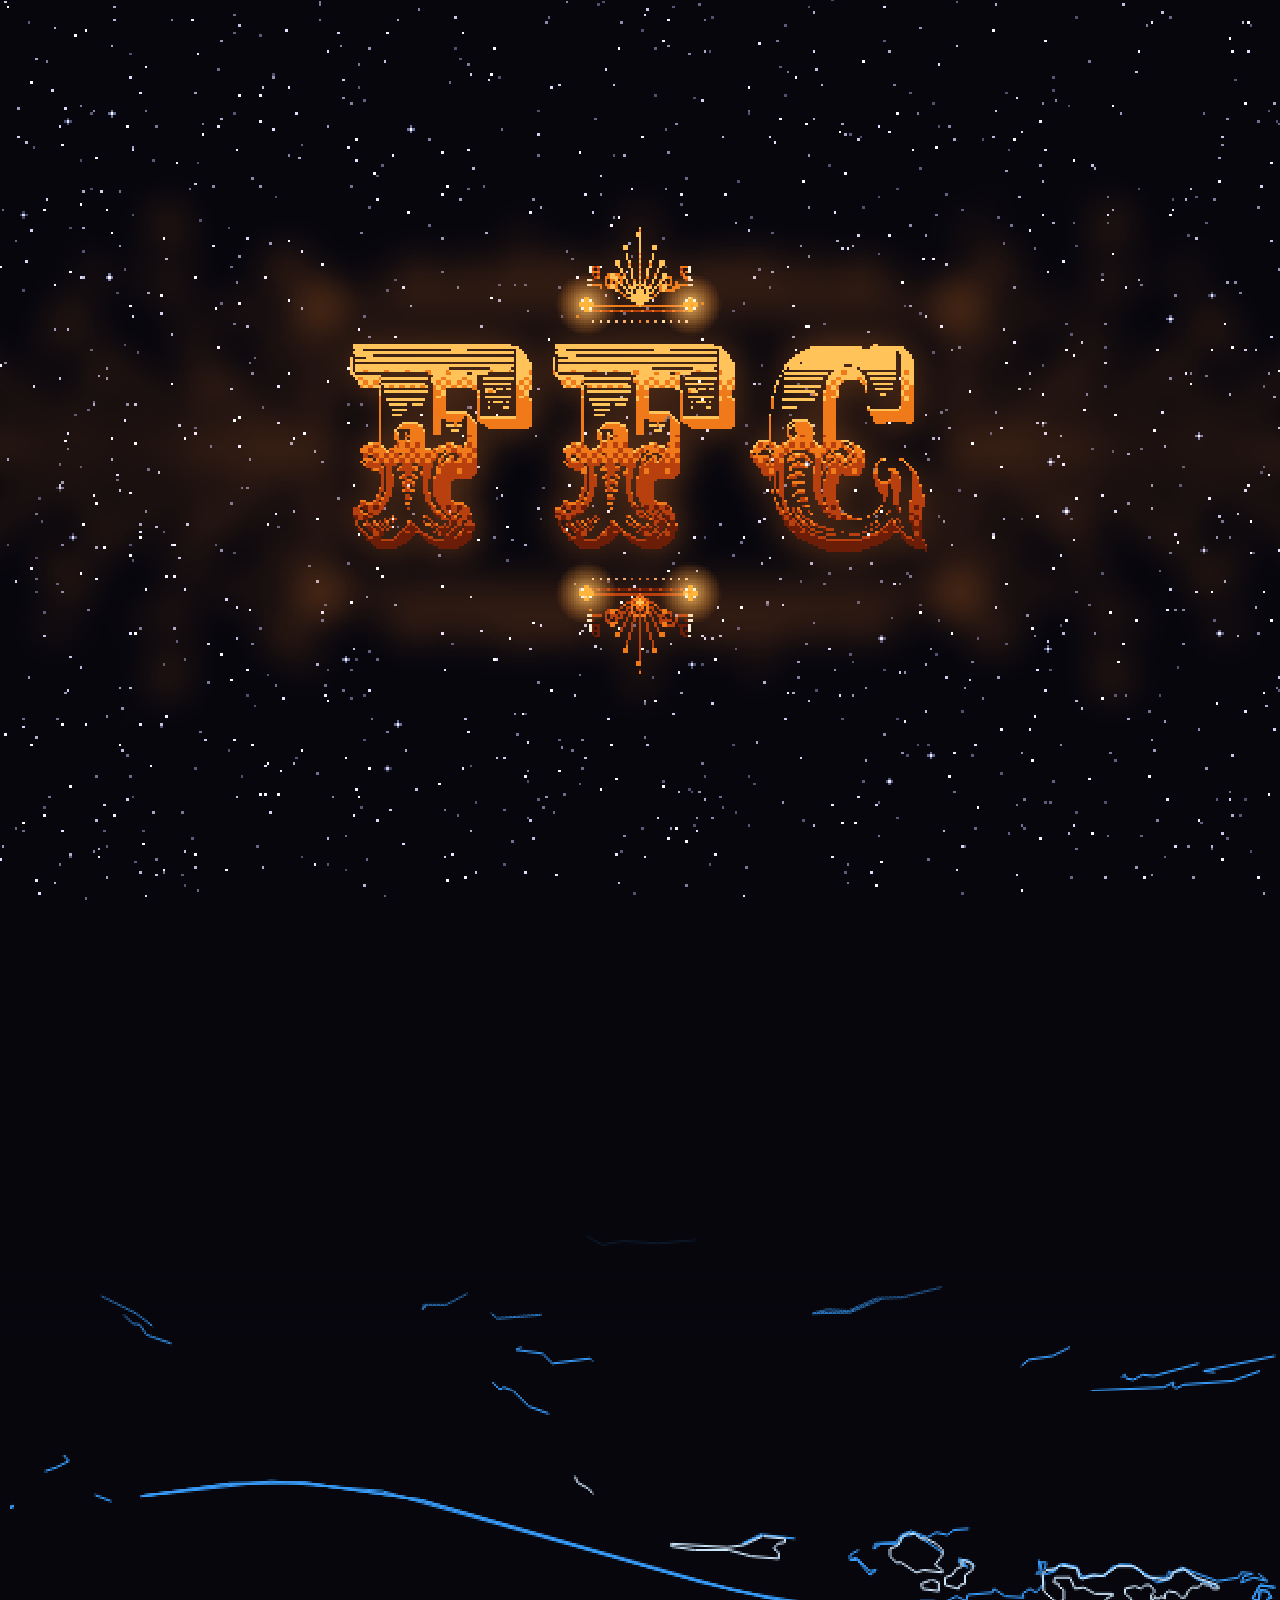
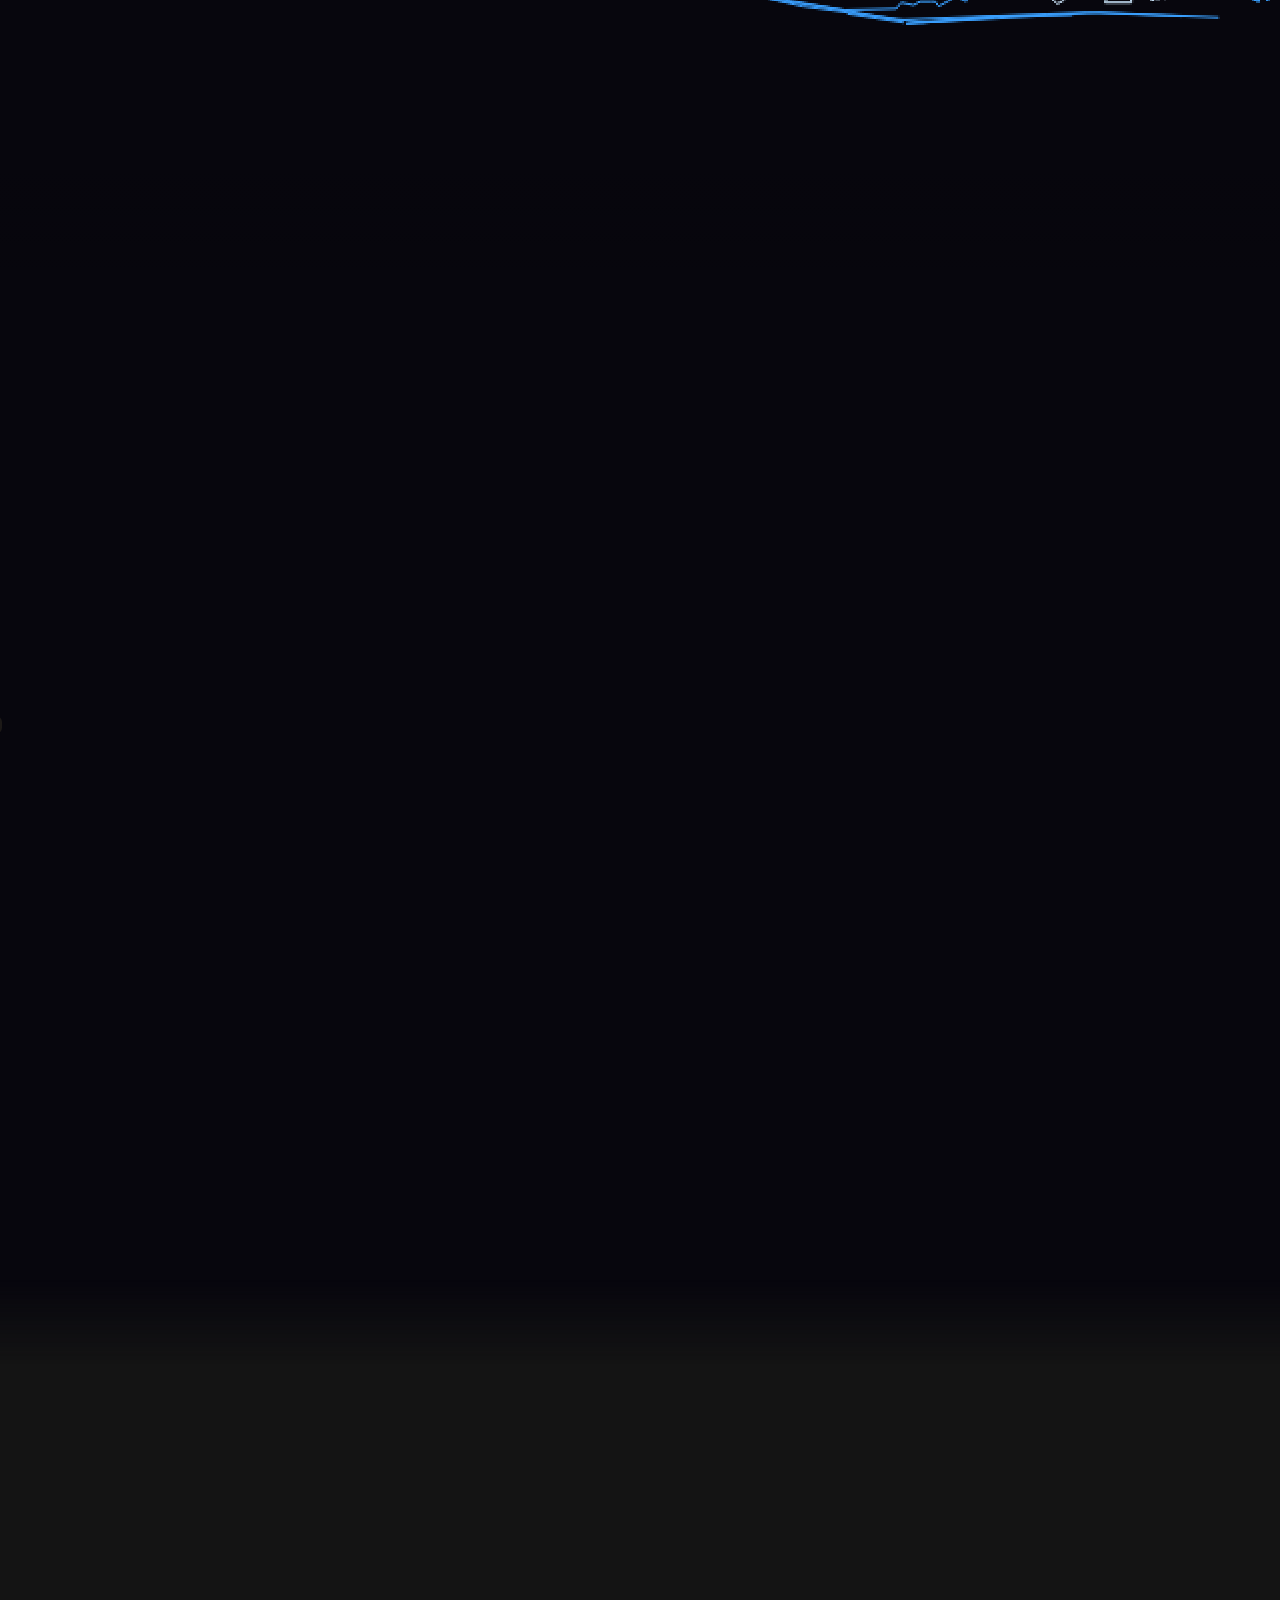
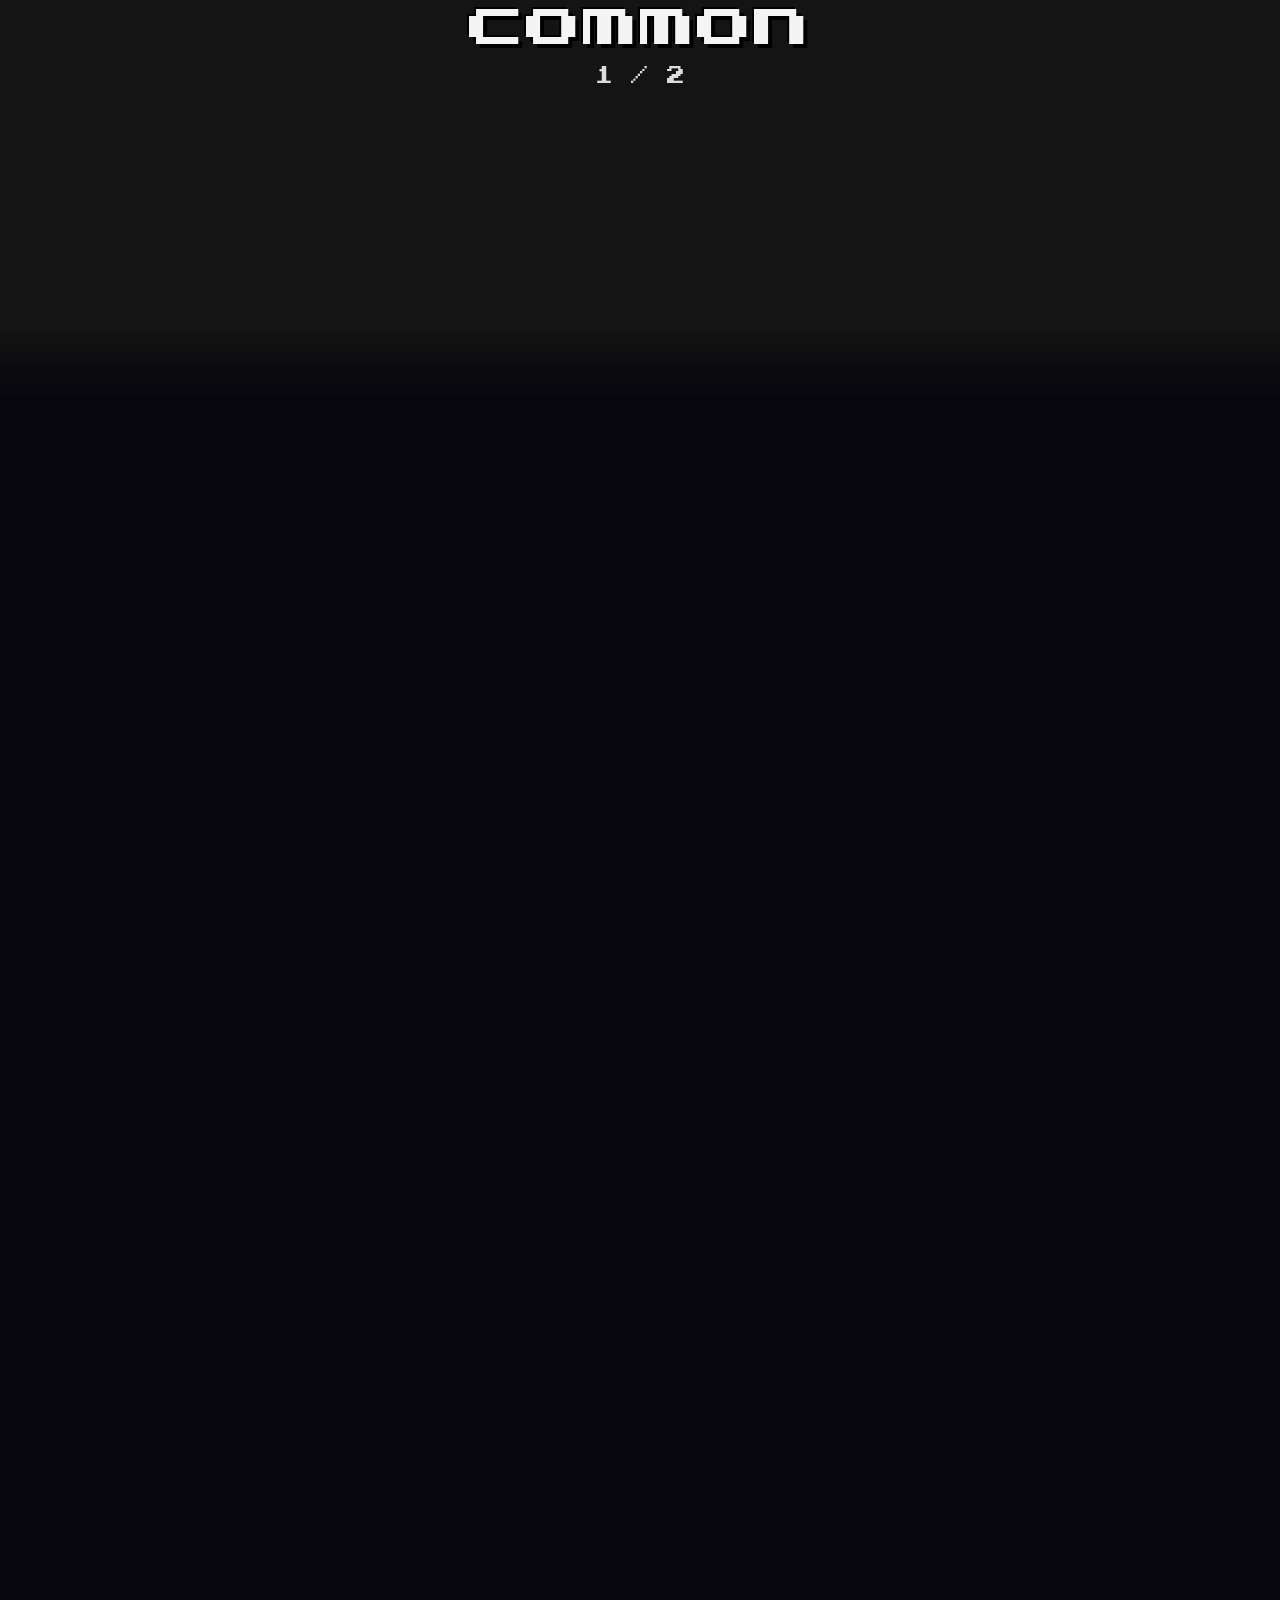
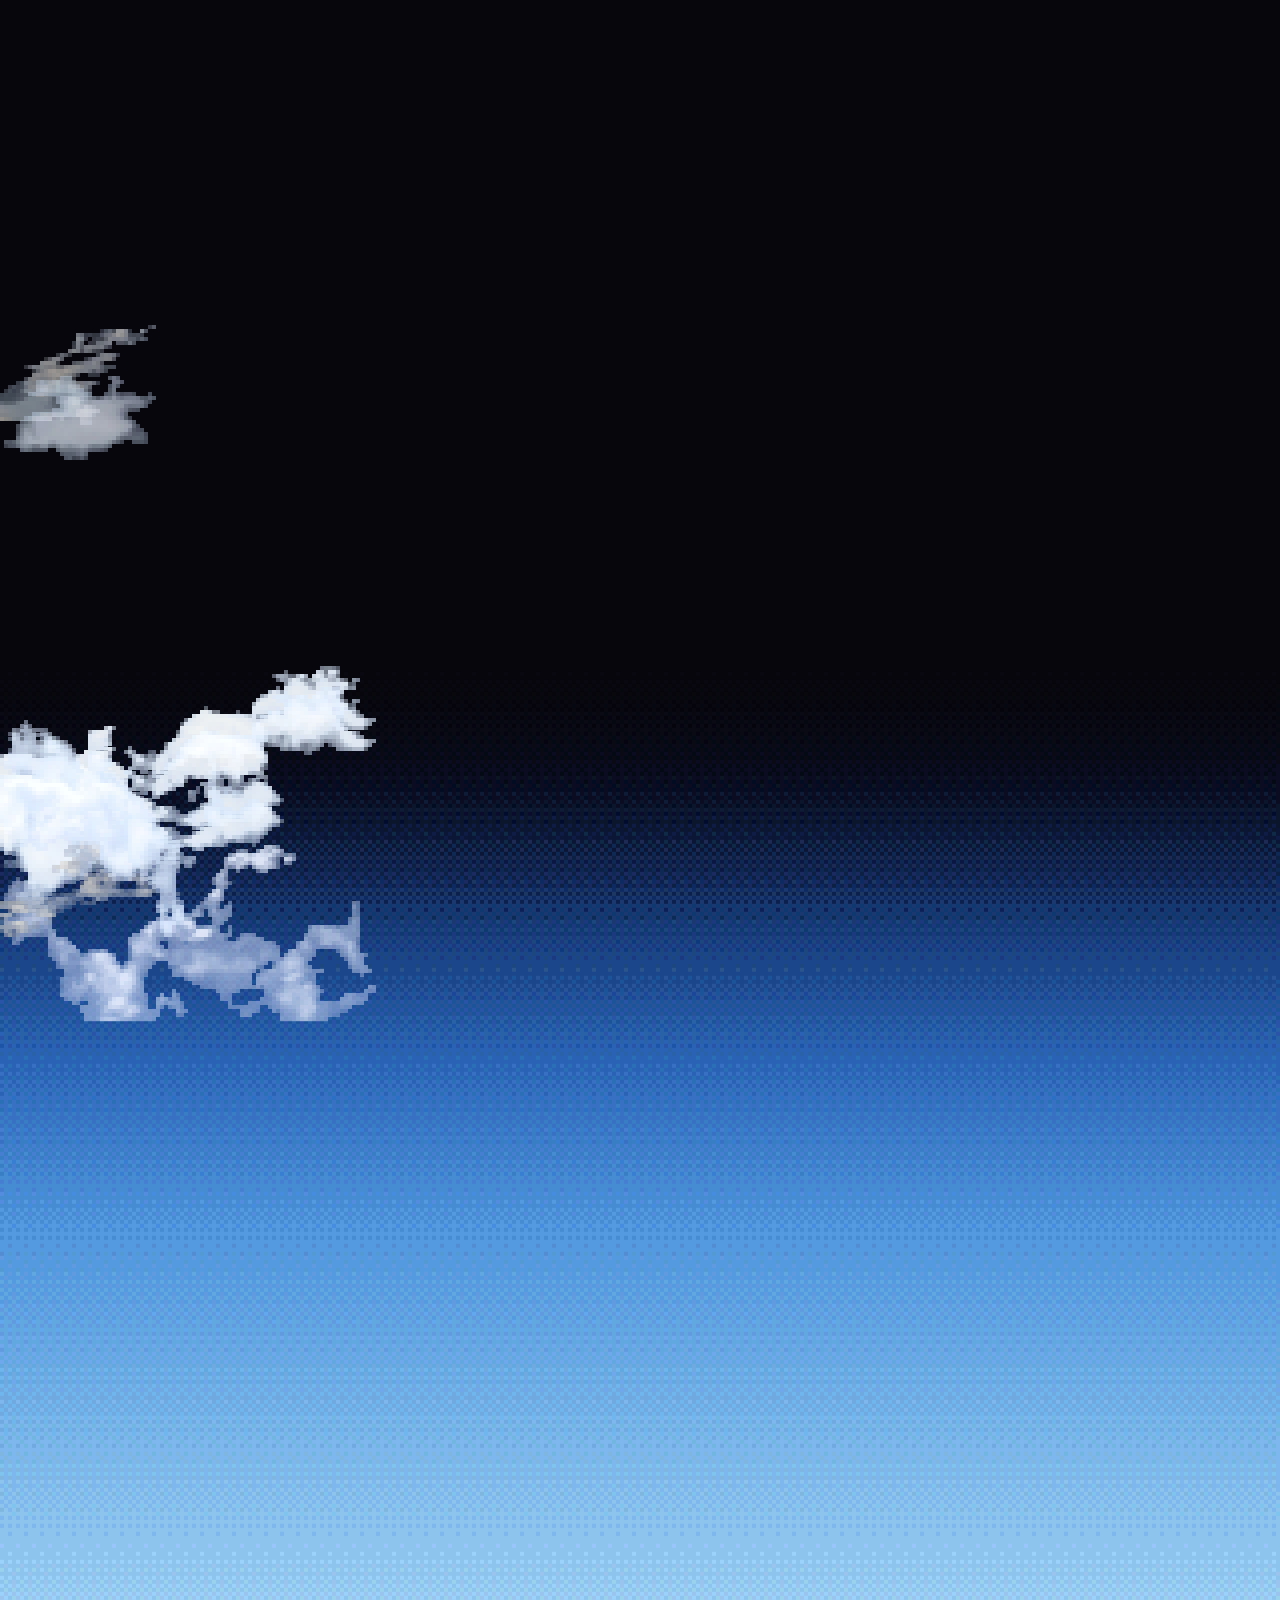
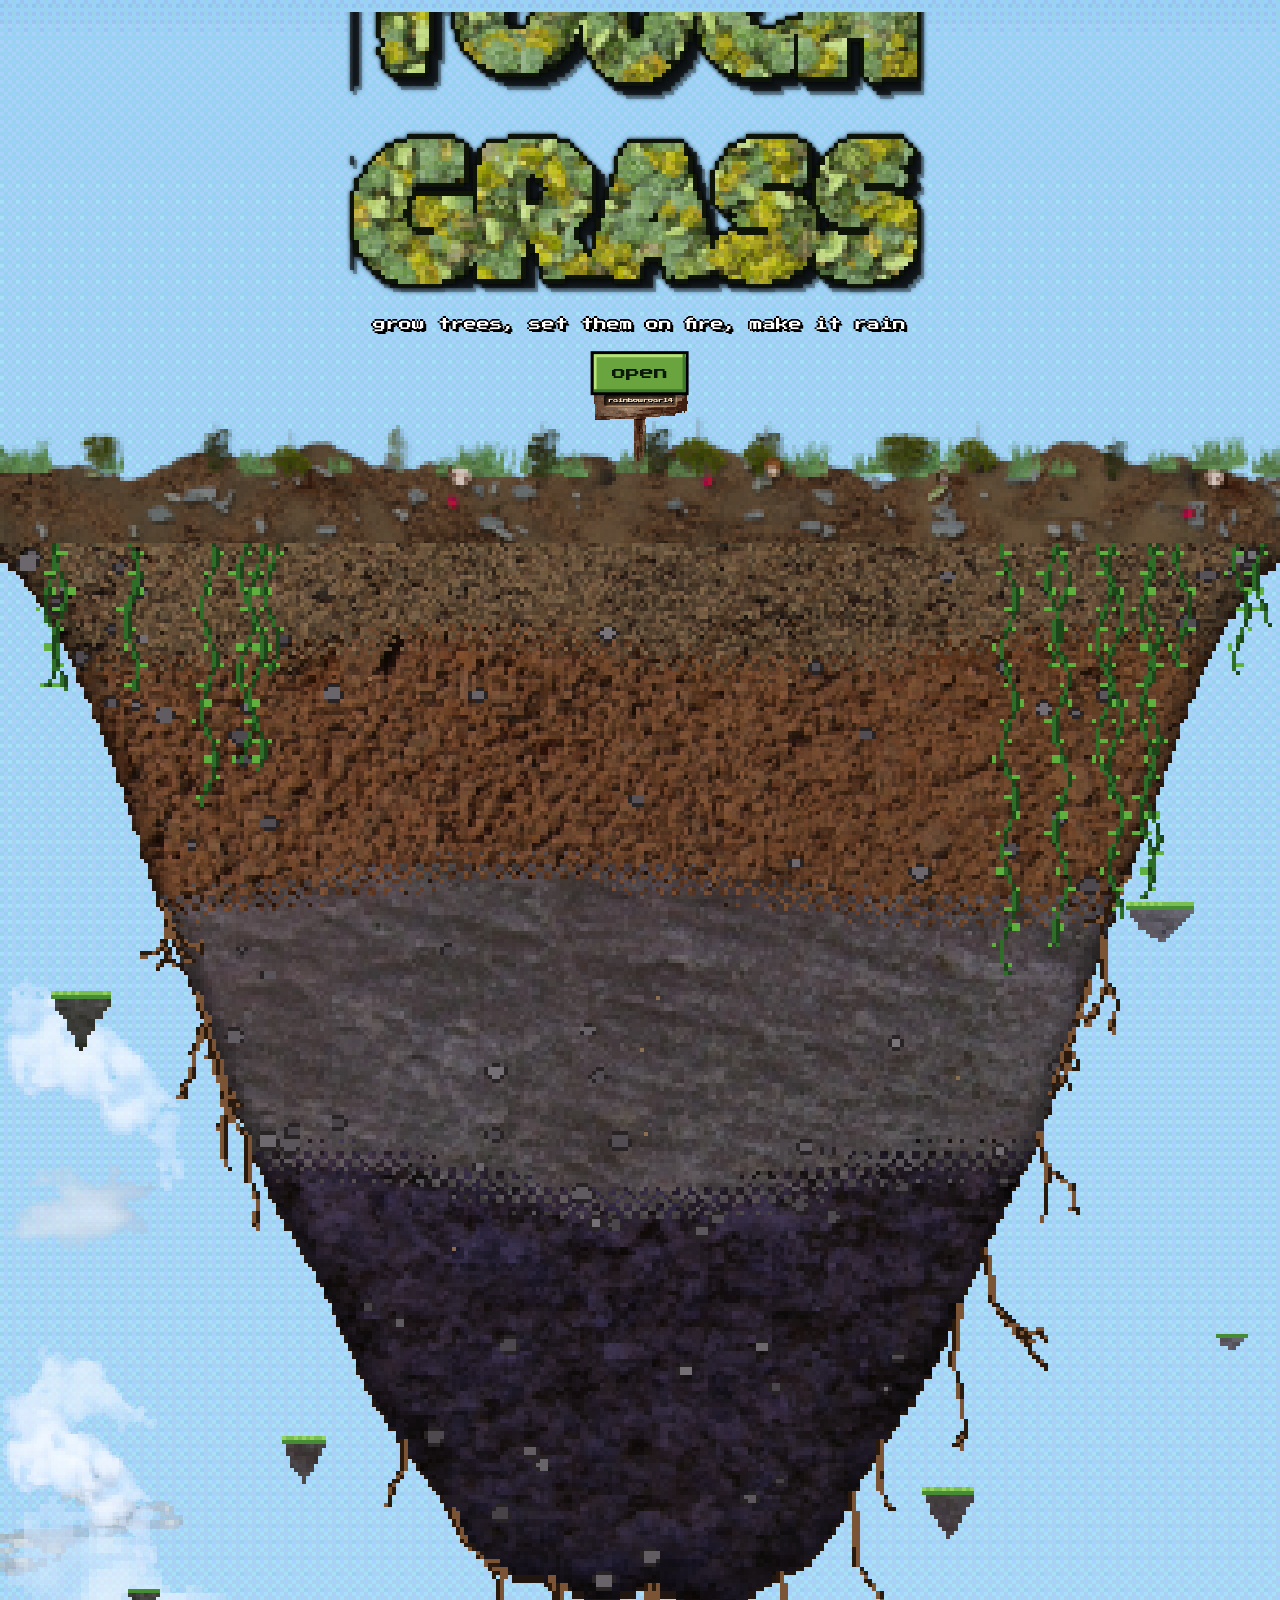
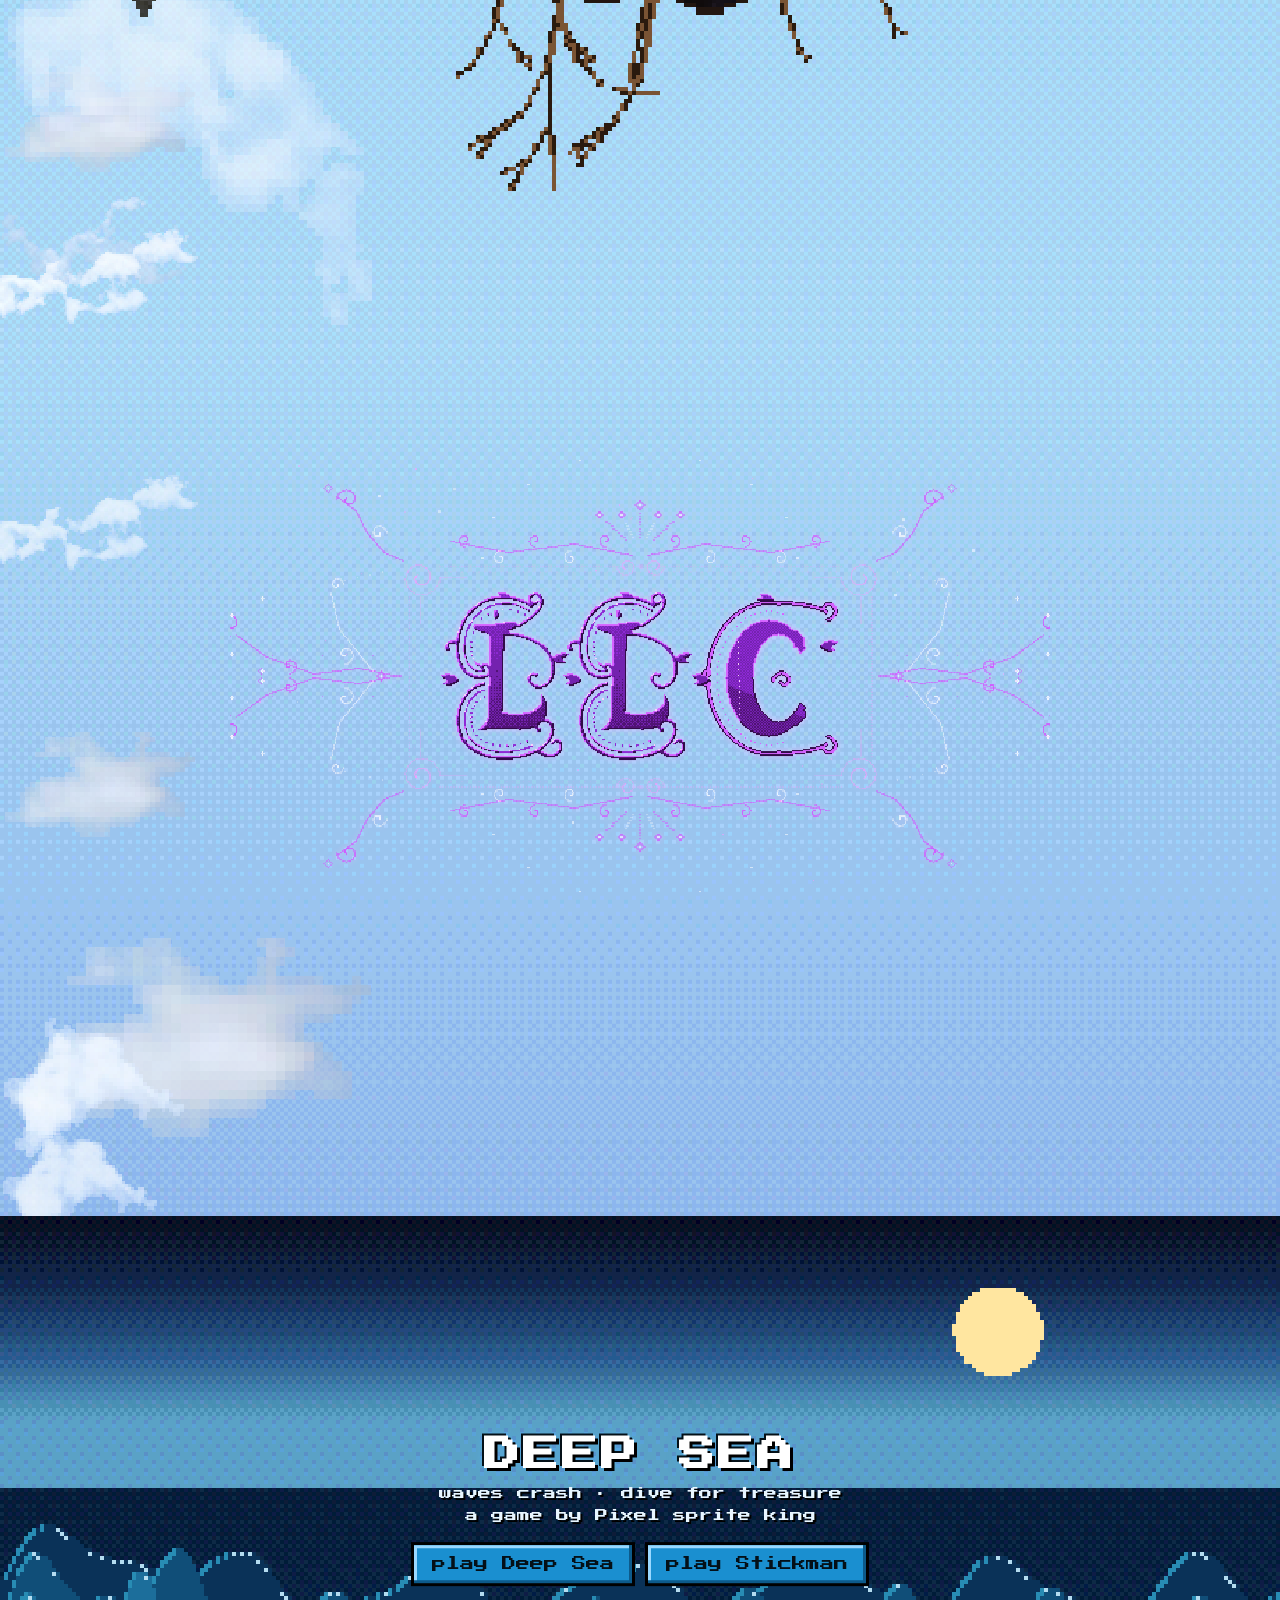
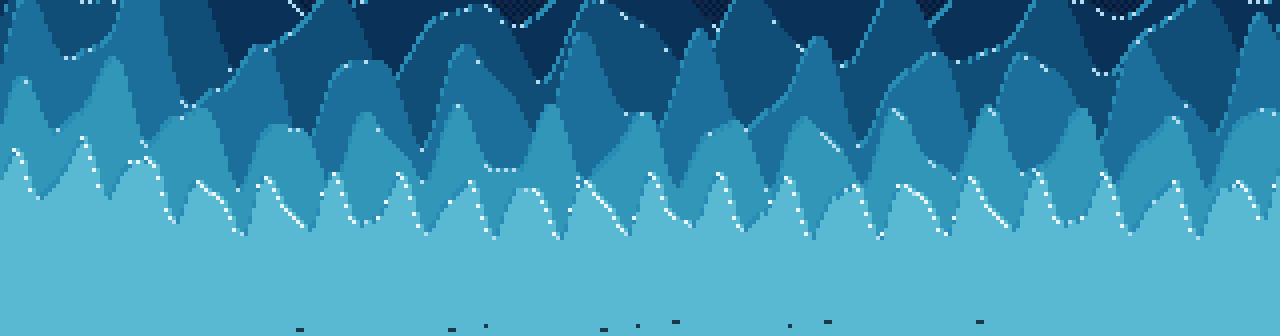
==== commit 19a26523: "Hub: link Stickman" ====
--- a/index.html
+++ b/index.html
@@ -490,6 +490,7 @@
     <h2>Deep Sea</h2>
     <p>waves crash · dive for treasure<br>a game by Pixel sprite king</p>
     <a href="./DeepSea/" target="_blank" rel="noopener">play Deep Sea</a>
+    <a href="./Stickman/" target="_blank" rel="noopener">play Stickman</a>
   </div>
 </section>
 <script src="llc.js?v=b17b59ec"></script>
